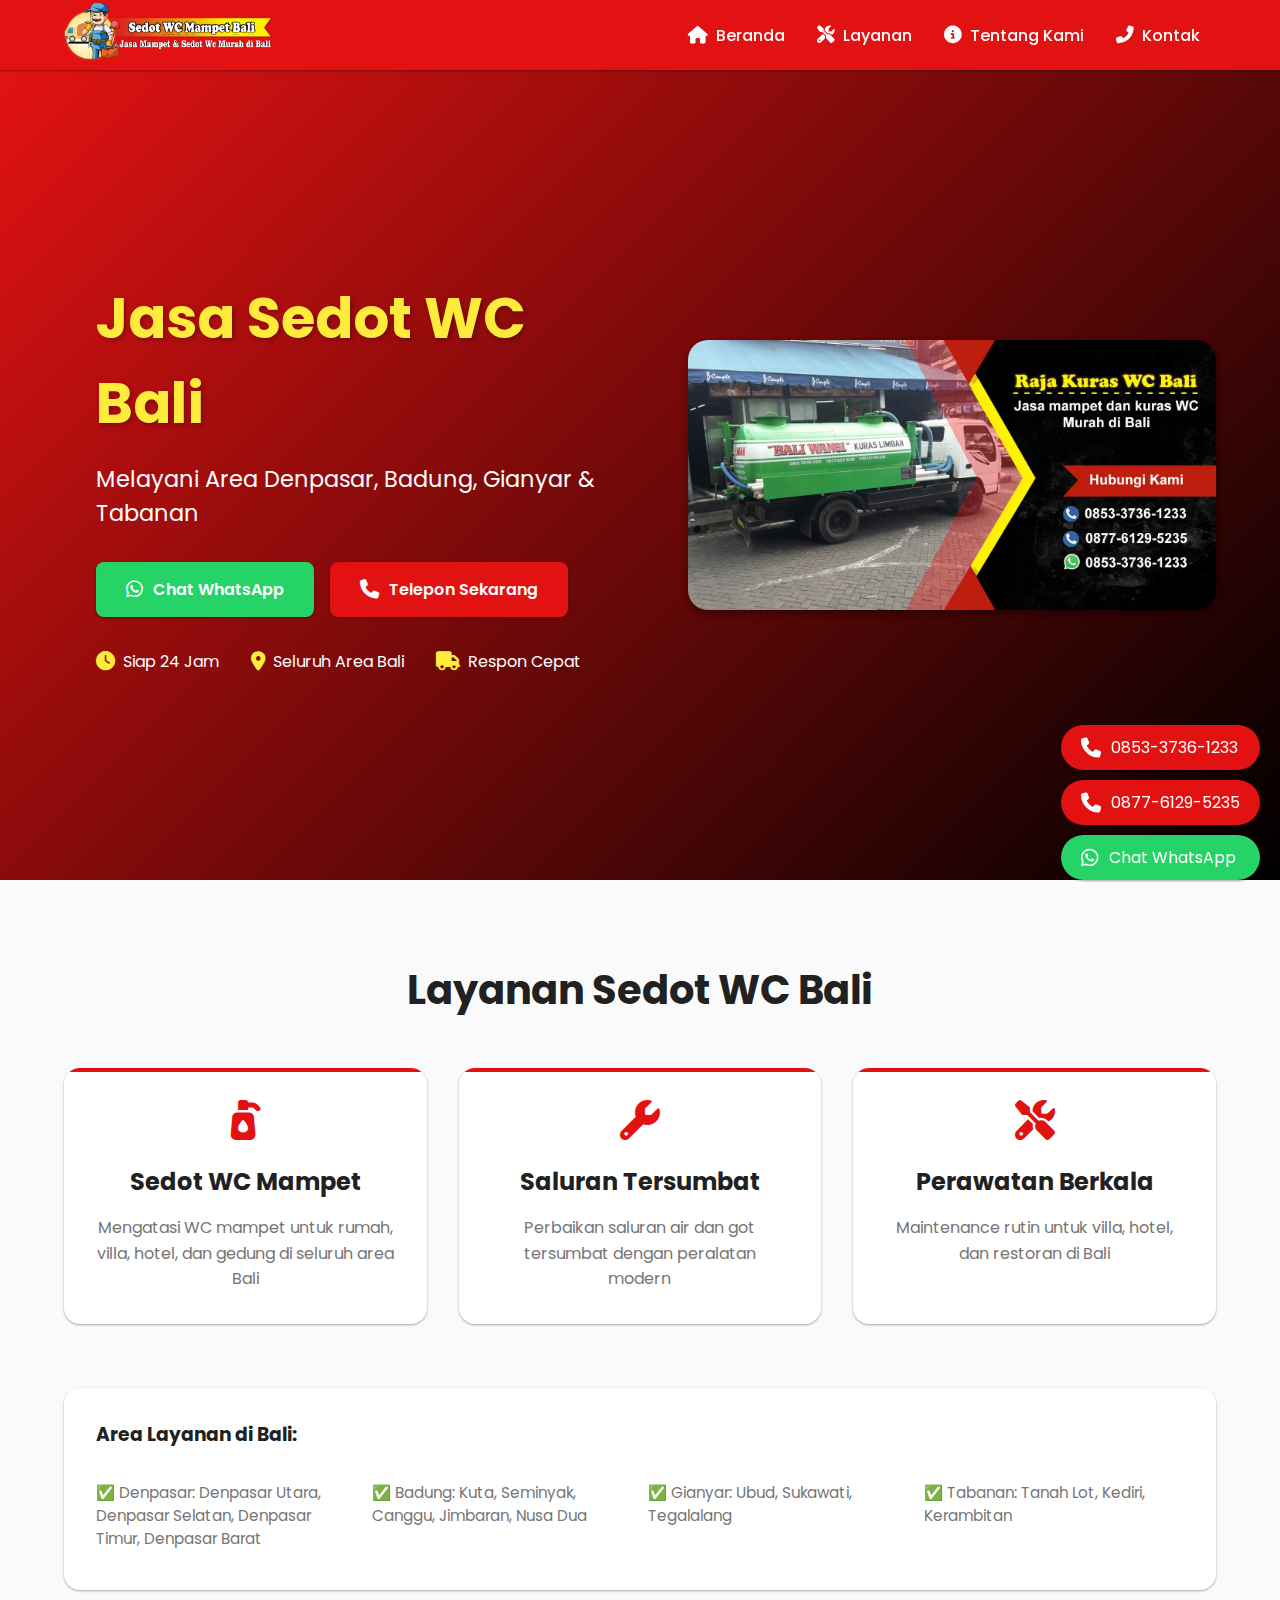
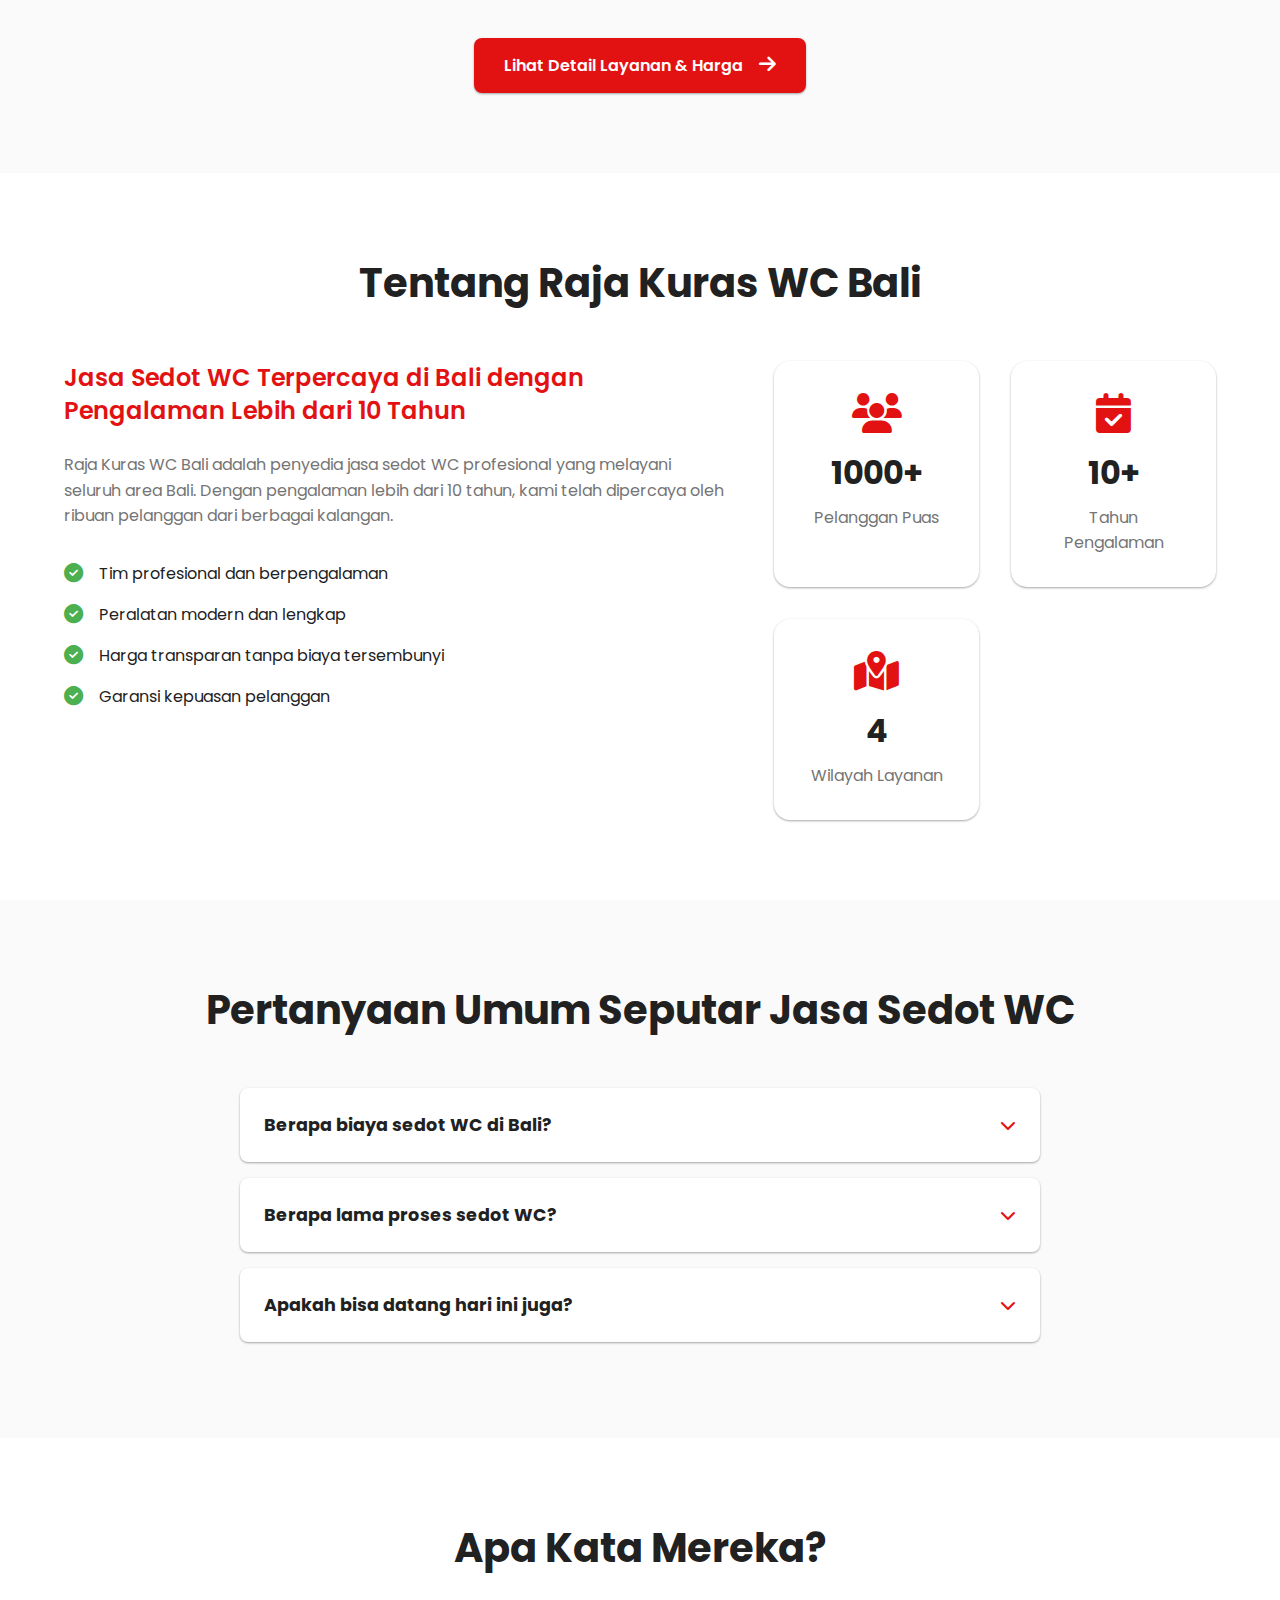
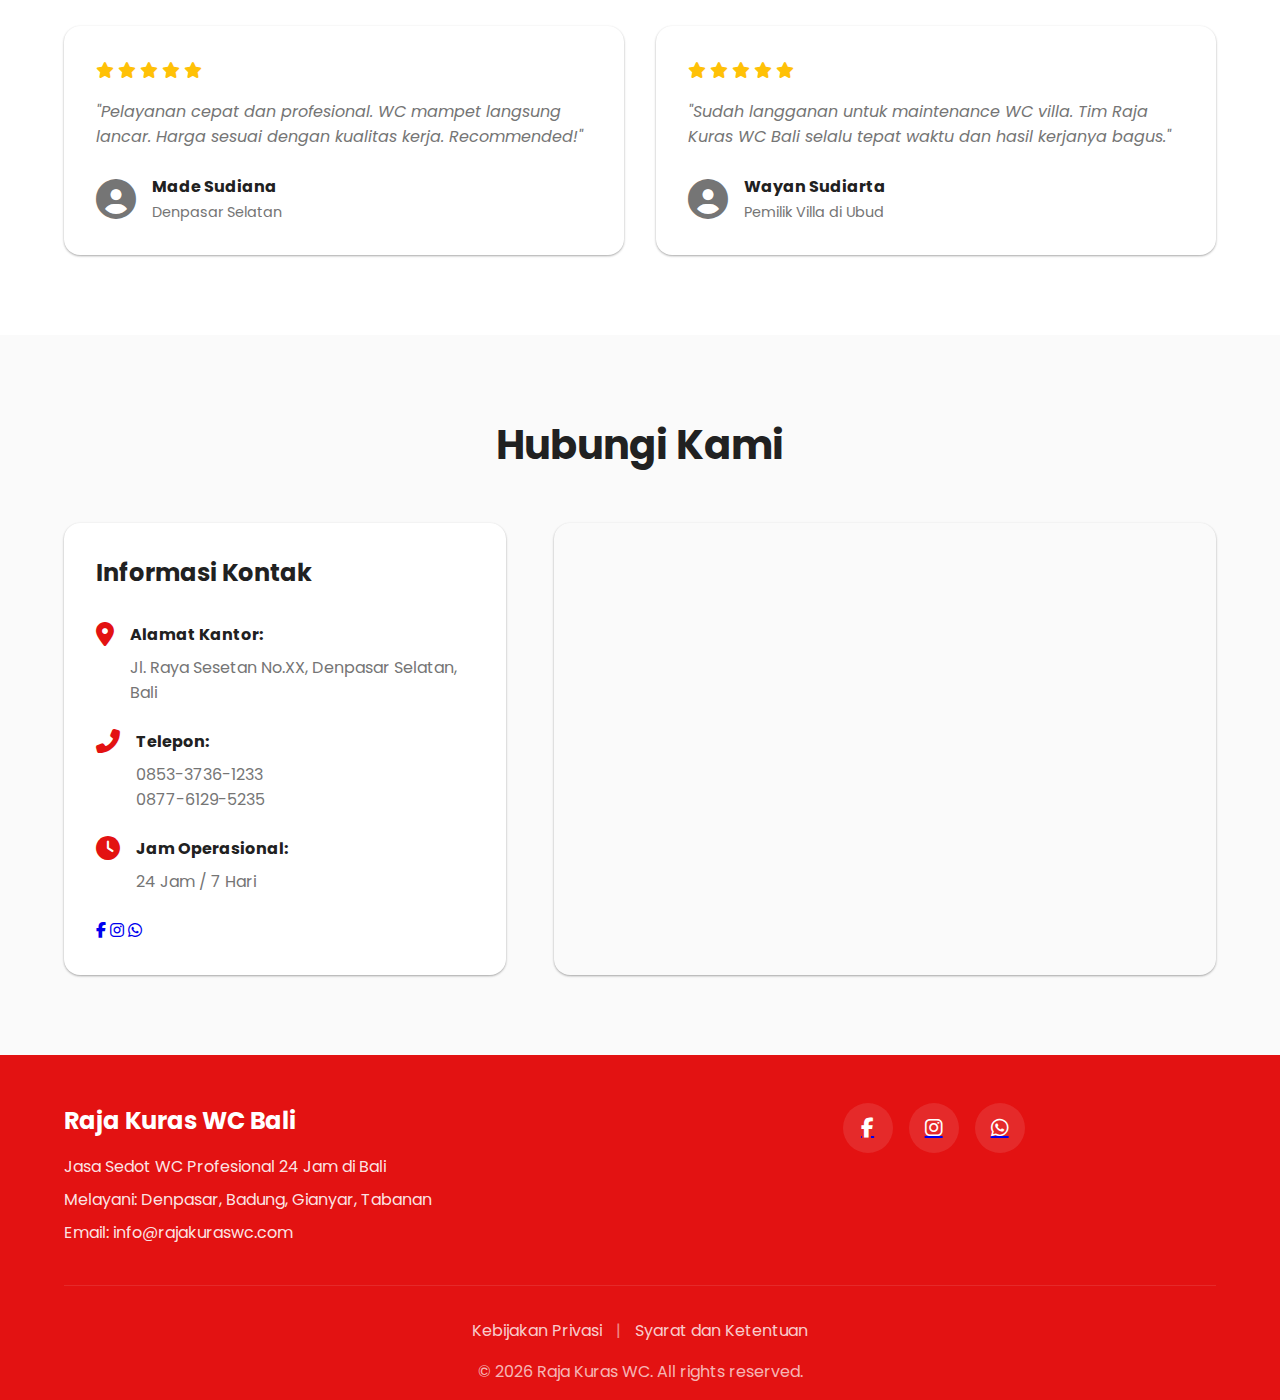
==== index.html @ aff805d4 "Add files via upload" ====
<!DOCTYPE html>
<html lang="id">
<head>
    <meta charset="UTF-8">
    <meta name="viewport" content="width=device-width, initial-scale=1.0">
    <meta name="description" content="Jasa Sedot WC Bali 24 Jam ⭐ Melayani Denpasar, Badung, Gianyar, Tabanan ✅ WC Mampet ✅ Saluran Tersumbat ✅ Harga Mulai 300rb ⚡ Respon Cepat">
    <meta name="keywords" content="sedot wc bali, sedot wc denpasar, jasa sedot wc murah, sedot wc 24 jam, tukang sedot wc, wc mampet bali">
    <meta name="robots" content="index, follow">
    <meta name="author" content="Raja Kuras WC Bali">
    <meta name="geo.region" content="ID-BA">
    <meta name="geo.placename" content="Bali">
    <meta name="geo.position" content="-8.409518;115.188916">
    <title>Jasa Sedot WC Bali 24 Jam | Raja Kuras WC Bali</title>
    <link rel="stylesheet" href="style.css">
    <link href="https://fonts.googleapis.com/css2?family=Poppins:wght@400;500;600;700&display=swap" rel="stylesheet">
    <link rel="stylesheet" href="https://cdnjs.cloudflare.com/ajax/libs/font-awesome/6.5.1/css/all.min.css">
    <meta property="og:title" content="Jasa Sedot WC Bali 24 Jam | Raja Kuras WC Bali">
    <meta property="og:description" content="Layanan sedot WC profesional di Bali. Tersedia 24 jam, harga terjangkau, pelayanan cepat. Hubungi kami sekarang!">
    <meta property="og:image" content="images/truck-bg.jpg">
    <meta property="og:url" content="https://rajakuraswc.com">
    <script type="application/ld+json">
    {
      "@context": "https://schema.org",
      "@type": "LocalBusiness",
      "name": "Raja Kuras WC Bali",
      "image": "images/logo.png",
      "description": "Jasa sedot WC profesional di Bali dengan layanan 24 jam",
      "address": {
        "@type": "PostalAddress",
        "streetAddress": "Jl. Raya Sesetan",
        "addressLocality": "Denpasar",
        "addressRegion": "Bali",
        "postalCode": "80223",
        "addressCountry": "ID"
      },
      "geo": {
        "@type": "GeoCoordinates",
        "latitude": -8.409518,
        "longitude": 115.188916
      },
      "url": "https://rajakuraswc.com",
      "telephone": "+6285337361233",
      "priceRange": "Rp300.000 - Rp1.000.000",
      "openingHoursSpecification": {
        "@type": "OpeningHoursSpecification",
        "dayOfWeek": [
          "Monday",
          "Tuesday",
          "Wednesday",
          "Thursday",
          "Friday",
          "Saturday",
          "Sunday"
        ],
        "opens": "00:00",
        "closes": "23:59"
      }
    }
    </script>
</head>
<body>
    <!-- Header -->
    <header>
        <nav class="navbar">
            <div class="logo">
                <img src="images/logo.png" alt="Raja Kuras WC Logo">
            </div>
            <div class="menu-toggle">
                <i class="fas fa-bars"></i>
            </div>
            <ul class="nav-links">
                <li>
                    <a href="#beranda">
                        <i class="fas fa-home"></i>
                        Beranda
                    </a>
                </li>
                <li>
                    <a href="#layanan">
                        <i class="fas fa-tools"></i>
                        Layanan
                    </a>
                </li>
                <li>
                    <a href="#tentang">
                        <i class="fas fa-info-circle"></i>
                        Tentang Kami
                    </a>
                </li>
                <li>
                    <a href="#kontak">
                        <i class="fas fa-phone-alt"></i>
                        Kontak
                    </a>
                </li>
            </ul>
        </nav>
    </header>

    <!-- Hero Section -->
    <section class="hero">
        <div class="hero-container">
            <div class="hero-content">
                <h1>Jasa Sedot WC Bali</h1>
                <p>Melayani Area Denpasar, Badung, Gianyar & Tabanan</p>
                <div class="cta-buttons">
                    <a href="https://wa.me/6285337361233" class="cta-button whatsapp-cta">
                        <i class="fab fa-whatsapp"></i>
                        Chat WhatsApp
                    </a>
                    <a href="tel:0853-3736-1233" class="cta-button phone-cta">
                        <i class="fas fa-phone"></i>
                        Telepon Sekarang
                    </a>
                </div>
                <div class="cta-features">
                    <div class="feature">
                        <i class="fas fa-clock"></i>
                        <span>Siap 24 Jam</span>
                    </div>
                    <div class="feature">
                        <i class="fas fa-map-marker-alt"></i>
                        <span>Seluruh Area Bali</span>
                    </div>
                    <div class="feature">
                        <i class="fas fa-truck"></i>
                        <span>Respon Cepat</span>
                    </div>
                </div>
            </div>
            <div class="hero-image">
                <img src="images/hero-bg.jpg" alt="Truk Sedot WC">
            </div>
        </div>
    </section>

    <!-- Layanan Section -->
    <section id="layanan" class="services">
        <h2>Layanan Sedot WC Bali</h2>
        <div class="service-cards">
            <div class="service-card">
                <i class="fas fa-pump-soap service-icon"></i>
                <h3>Sedot WC Mampet</h3>
                <p>Mengatasi WC mampet untuk rumah, villa, hotel, dan gedung di seluruh area Bali</p>
            </div>
            <div class="service-card">
                <i class="fas fa-wrench service-icon"></i>
                <h3>Saluran Tersumbat</h3>
                <p>Perbaikan saluran air dan got tersumbat dengan peralatan modern</p>
            </div>
            <div class="service-card">
                <i class="fas fa-tools service-icon"></i>
                <h3>Perawatan Berkala</h3>
                <p>Maintenance rutin untuk villa, hotel, dan restoran di Bali</p>
            </div>
        </div>
        <div class="service-areas">
            <h3>Area Layanan di Bali:</h3>
            <ul>
                <li>✅ Denpasar: Denpasar Utara, Denpasar Selatan, Denpasar Timur, Denpasar Barat</li>
                <li>✅ Badung: Kuta, Seminyak, Canggu, Jimbaran, Nusa Dua</li>
                <li>✅ Gianyar: Ubud, Sukawati, Tegalalang</li>
                <li>✅ Tabanan: Tanah Lot, Kediri, Kerambitan</li>
            </ul>
        </div>
        <div class="service-cta">
            <a href="layanan.html" class="service-link">
                <span class="link-text">Lihat Detail Layanan & Harga</span>
                <div class="link-icon">
                    <i class="fas fa-arrow-right"></i>
                </div>
            </a>
        </div>
    </section>

    <!-- Tentang Kami Section -->
    <section id="tentang" class="about">
        <div class="about-container">
            <h2>Tentang Raja Kuras WC Bali</h2>
            <div class="about-content">
                <div class="about-text">
                    <p class="highlight">Jasa Sedot WC Terpercaya di Bali dengan Pengalaman Lebih dari 10 Tahun</p>
                    <p>Raja Kuras WC Bali adalah penyedia jasa sedot WC profesional yang melayani seluruh area Bali. Dengan pengalaman lebih dari 10 tahun, kami telah dipercaya oleh ribuan pelanggan dari berbagai kalangan.</p>
                    <ul class="about-features">
                        <li><i class="fas fa-check-circle"></i> Tim profesional dan berpengalaman</li>
                        <li><i class="fas fa-check-circle"></i> Peralatan modern dan lengkap</li>
                        <li><i class="fas fa-check-circle"></i> Harga transparan tanpa biaya tersembunyi</li>
                        <li><i class="fas fa-check-circle"></i> Garansi kepuasan pelanggan</li>
                    </ul>
                </div>
                <div class="about-stats">
                    <div class="stat-item">
                        <i class="fas fa-users"></i>
                        <h3>1000+</h3>
                        <p>Pelanggan Puas</p>
                    </div>
                    <div class="stat-item">
                        <i class="fas fa-calendar-check"></i>
                        <h3>10+</h3>
                        <p>Tahun Pengalaman</p>
                    </div>
                    <div class="stat-item">
                        <i class="fas fa-map-marked-alt"></i>
                        <h3>4</h3>
                        <p>Wilayah Layanan</p>
                    </div>
                </div>
            </div>
        </div>
    </section>

    <!-- FAQ Section -->
    <section id="faq" class="faq">
        <h2>Pertanyaan Umum Seputar Jasa Sedot WC</h2>
        <div class="faq-container" itemscope itemtype="https://schema.org/FAQPage">
            <div class="faq-item" itemscope itemprop="mainEntity" itemtype="https://schema.org/Question">
                <div class="faq-question">
                    <h3 itemprop="name">Berapa biaya sedot WC di Bali?</h3>
                    <i class="fas fa-chevron-down"></i>
                </div>
                <div class="faq-answer" itemscope itemprop="acceptedAnswer" itemtype="https://schema.org/Answer">
                    <p itemprop="text">Biaya sedot WC mulai dari Rp.300.000 tergantung lokasi dan volume. Kami menawarkan harga transparan tanpa biaya tersembunyi. Area Denpasar mulai Rp.300.000, Badung Rp.350.000, Gianyar dan Tabanan menyesuaikan jarak.</p>
                </div>
            </div>
            <div class="faq-item" itemscope itemprop="mainEntity" itemtype="https://schema.org/Question">
                <div class="faq-question">
                    <h3 itemprop="name">Berapa lama proses sedot WC?</h3>
                    <i class="fas fa-chevron-down"></i>
                </div>
                <div class="faq-answer" itemscope itemprop="acceptedAnswer" itemtype="https://schema.org/Answer">
                    <p itemprop="text">Proses sedot WC umumnya memakan waktu 30-60 menit tergantung kondisi. Tim kami bekerja secara efisien dengan peralatan modern untuk hasil maksimal.</p>
                </div>
            </div>
            <div class="faq-item" itemscope itemprop="mainEntity" itemtype="https://schema.org/Question">
                <div class="faq-question">
                    <h3 itemprop="name">Apakah bisa datang hari ini juga?</h3>
                    <i class="fas fa-chevron-down"></i>
                </div>
                <div class="faq-answer" itemscope itemprop="acceptedAnswer" itemtype="https://schema.org/Answer">
                    <p itemprop="text">Ya, kami menyediakan layanan same-day service untuk keadaan darurat. Tim kami siap 24 jam dan akan segera datang ke lokasi Anda.</p>
                </div>
            </div>
        </div>
    </section>

    <!-- Testimonial Section -->
    <section id="testimonial" class="testimonials">
        <h2>Apa Kata Mereka?</h2>
        <div class="testimonial-container">
            <div class="testimonial-card">
                <div class="testimonial-rating">
                    <i class="fas fa-star"></i>
                    <i class="fas fa-star"></i>
                    <i class="fas fa-star"></i>
                    <i class="fas fa-star"></i>
                    <i class="fas fa-star"></i>
                </div>
                <p class="testimonial-text">"Pelayanan cepat dan profesional. WC mampet langsung lancar. Harga sesuai dengan kualitas kerja. Recommended!"</p>
                <div class="testimonial-author">
                    <i class="fas fa-user-circle"></i>
                    <div class="author-info">
                        <h4>Made Sudiana</h4>
                        <p>Denpasar Selatan</p>
                    </div>
                </div>
            </div>
            <div class="testimonial-card">
                <div class="testimonial-rating">
                    <i class="fas fa-star"></i>
                    <i class="fas fa-star"></i>
                    <i class="fas fa-star"></i>
                    <i class="fas fa-star"></i>
                    <i class="fas fa-star"></i>
                </div>
                <p class="testimonial-text">"Sudah langganan untuk maintenance WC villa. Tim Raja Kuras WC Bali selalu tepat waktu dan hasil kerjanya bagus."</p>
                <div class="testimonial-author">
                    <i class="fas fa-user-circle"></i>
                    <div class="author-info">
                        <h4>Wayan Sudiarta</h4>
                        <p>Pemilik Villa di Ubud</p>
                    </div>
                </div>
            </div>
        </div>
    </section>

    <!-- Contact Section -->
    <section id="kontak" class="contact">
        <h2>Hubungi Kami</h2>
        <div class="contact-container">
            <div class="contact-info-card">
                <h3>Informasi Kontak</h3>
                <div class="info-item">
                    <i class="fas fa-map-marker-alt"></i>
                    <div>
                        <h4>Alamat Kantor:</h4>
                        <p>Jl. Raya Sesetan No.XX, Denpasar Selatan, Bali</p>
                    </div>
                </div>
                <div class="info-item">
                    <i class="fas fa-phone-alt"></i>
                    <div>
                        <h4>Telepon:</h4>
                        <p>0853-3736-1233</p>
                        <p>0877-6129-5235</p>
                    </div>
                </div>
                <div class="info-item">
                    <i class="fas fa-clock"></i>
                    <div>
                        <h4>Jam Operasional:</h4>
                        <p>24 Jam / 7 Hari</p>
                    </div>
                </div>
                <div class="social-links">
                    <a href="#" class="social-link"><i class="fab fa-facebook-f"></i></a>
                    <a href="#" class="social-link"><i class="fab fa-instagram"></i></a>
                    <a href="#" class="social-link"><i class="fab fa-whatsapp"></i></a>
                </div>
            </div>
            <div class="contact-map">
                <iframe 
                    src="https://www.google.com/maps/embed?pb=!1m18!1m12!1m3!1d126194.99670404434!2d115.17224869999999!3d-8.6478175!2m3!1f0!2f0!3f0!3m2!1i1024!2i768!4f13.1!3m3!1m2!1s0x2dd2409b0e5e80db%3A0xe27334e8ccb9374a!2sDenpasar%2C%20Denpasar%20City%2C%20Bali!5e0!3m2!1sen!2sid!4v1637304461547!5m2!1sen!2sid" 
                    width="100%" 
                    height="450" 
                    style="border:0;" 
                    allowfullscreen="" 
                    loading="lazy">
                </iframe>
            </div>
        </div>
    </section>

    <!-- Footer -->
    <footer>
        <div class="footer-content">
            <div class="footer-info">
                <h3>Raja Kuras WC Bali</h3>
                <p>Jasa Sedot WC Profesional 24 Jam di Bali</p>
                <p>Melayani: Denpasar, Badung, Gianyar, Tabanan</p>
                <p>Email: info@rajakuraswc.com</p>
                <div class="contact-info">
                    <a href="tel:0853-3736-1233" class="contact-button phone-button">
                        <i class="fas fa-phone"></i>
                        0853-3736-1233
                    </a>
                    <a href="tel:0877-6129-5235" class="contact-button phone-button">
                        <i class="fas fa-phone"></i>
                        0877-6129-5235
                    </a>
                    <a href="https://wa.me/6285337361233" class="contact-button whatsapp-button">
                        <i class="fab fa-whatsapp"></i>
                        Chat WhatsApp
                    </a>
                </div>
            </div>
            <div class="footer-social">
                <a href="#"><i class="fab fa-facebook-f"></i></a>
                <a href="#"><i class="fab fa-instagram"></i></a>
                <a href="#"><i class="fab fa-whatsapp"></i></a>
            </div>
        </div>
        <div class="footer-bottom">
            <div class="footer-links">
                <a href="kebijakan.html">Kebijakan Privasi</a>
                <span>|</span>
                <a href="kebijakan.html#syarat">Syarat dan Ketentuan</a>
            </div>
            <p>&copy; <span id="currentYear"></span> Raja Kuras WC. All rights reserved.</p>
        </div>
    </footer>

    <script>
    // Menu Toggle
    const menuToggle = document.querySelector('.menu-toggle');
    const navLinks = document.querySelector('.nav-links');

    menuToggle.addEventListener('click', () => {
        navLinks.classList.toggle('active');
    });

    // Close menu when clicking a link
    document.querySelectorAll('.nav-links a').forEach(link => {
        link.addEventListener('click', () => {
            navLinks.classList.remove('active');
        });
    });

    // Close menu when clicking outside
    document.addEventListener('click', (e) => {
        if (!e.target.closest('.navbar')) {
            navLinks.classList.remove('active');
        }
    });

    // FAQ Toggle
    document.querySelectorAll('.faq-question').forEach(question => {
        question.addEventListener('click', () => {
            const item = question.parentElement;
            item.classList.toggle('active');
        });
    });

    // Dynamic Year Update
    document.addEventListener('DOMContentLoaded', () => {
        // Update tahun
        document.getElementById('currentYear').textContent = new Date().getFullYear();
    });
    </script>
</body>
</html>
---- style.css ----
:root {
    --primary-color: #e31212;
    --secondary-color: #ffeb3b;
    --accent-color: #4CAF50;
    --background-light: #FAFAFA;
    --text-primary: #212121;
    --text-secondary: #757575;
    --card-shadow: 0 2px 4px rgba(0,0,0,0.1);
    --elevation-1: 0 1px 3px rgba(0,0,0,0.12), 0 1px 2px rgba(0,0,0,0.24);
    --elevation-2: 0 3px 6px rgba(0,0,0,0.16), 0 3px 6px rgba(0,0,0,0.23);
}

* {
    margin: 0;
    padding: 0;
    box-sizing: border-box;
    font-family: 'Poppins', sans-serif;
}

body {
    background-color: var(--background-light);
}

/* Header Styles - Material Design App Bar */
.navbar {
    display: flex;
    justify-content: space-between;
    align-items: center;
    padding: 0.5rem 5%;
    background-color: var(--primary-color);
    box-shadow: var(--elevation-1);
    position: fixed;
    width: 100%;
    top: 0;
    z-index: 1000;
    height: 70px;
}

.logo img {
    height: 60px;
    width: auto;
    object-fit: contain;
}

.nav-links {
    display: flex;
    list-style: none;
    gap: 0rem;
    height: 100%;
    align-items: center;
}

.nav-links a {
    text-decoration: none;
    color: white;
    font-weight: 500;
    transition: all 0.3s ease;
    padding: 8px 16px;
    border-radius: 4px;
    display: flex;
    align-items: center;
    gap: 8px;
}

.nav-links a:hover {
    background-color: rgba(255, 255, 255, 0.1);
}

.nav-links a i {
    font-size: 1.1rem;
}

/* Hero Section */
.hero {
    margin-top: 70px;
    min-height: 90vh;
    background: linear-gradient(135deg, var(--primary-color) 0%, #000 100%);
    padding: 2rem 5%;
    display: flex;
    align-items: center;
}

.hero-container {
    width: 100%;
    display: flex;
    align-items: center;
    justify-content: space-between;
    gap: 2rem;
}

.hero-content {
    flex: 1;
    color: white;
    padding: 2rem;
    max-width: 600px;
}

.hero-content h1 {
    font-size: 3.5rem;
    margin-bottom: 1rem;
    color: var(--secondary-color);
    text-shadow: 2px 2px 4px rgba(0,0,0,0.3);
}

.hero-content p {
    font-size: 1.4rem;
    margin-bottom: 2rem;
    color: white;
}

.hero-image {
    flex: 1;
    display: flex;
    justify-content: center;
    align-items: center;
    position: relative;
}

.hero-image img {
    max-width: 100%;
    height: auto;
    border-radius: 20px;
    box-shadow: var(--elevation-2);
    transition: transform 0.3s ease;
}

.hero-image:hover img {
    transform: scale(1.02);
}

/* Update CTA styles */
.cta-buttons {
    display: flex;
    gap: 1rem;
    margin-bottom: 2rem;
}

.cta-button {
    display: flex;
    align-items: center;
    gap: 10px;
    padding: 15px 30px;
    color: white;
    text-decoration: none;
    border-radius: 8px;
    font-weight: 600;
    transition: all 0.3s ease;
    box-shadow: var(--elevation-1);
}

.whatsapp-cta {
    background-color: #25D366;
}

.whatsapp-cta:hover {
    background-color: #1fad53;
    transform: translateY(-2px);
    box-shadow: var(--elevation-2);
}

.phone-cta {
    background-color: var(--primary-color);
}

.phone-cta:hover {
    background-color: #c01010;
    transform: translateY(-2px);
    box-shadow: var(--elevation-2);
}

.cta-button i {
    font-size: 1.2rem;
}

/* Features section */
.cta-features {
    display: flex;
    gap: 2rem;
    margin-top: 2rem;
}

.feature {
    display: flex;
    align-items: center;
    gap: 8px;
    color: white;
}

.feature i {
    color: var(--secondary-color);
    font-size: 1.2rem;
}

/* Services Section - Material Cards */
.services {
    padding: 5rem 5%;
    background-color: var(--background-light);
}

.services h2 {
    text-align: center;
    margin-bottom: 3rem;
    color: var(--text-primary);
    font-size: 2.5rem;
}

.service-cards {
    display: grid;
    grid-template-columns: repeat(auto-fit, minmax(280px, 1fr));
    gap: 2rem;
}

.service-card {
    background: white;
    padding: 2rem;
    border-radius: 16px;
    text-align: center;
    box-shadow: var(--elevation-1);
    transition: all 0.3s cubic-bezier(0.4, 0, 0.2, 1);
    overflow: hidden;
    position: relative;
}

.service-card::after {
    content: '';
    position: absolute;
    top: 0;
    left: 0;
    width: 100%;
    height: 4px;
    background: var(--primary-color);
}

.service-card:hover {
    transform: translateY(-5px);
    box-shadow: var(--elevation-2);
}

.service-card img {
    width: 80px;
    height: 80px;
    margin-bottom: 1.5rem;
    transition: transform 0.3s ease;
}

.service-card:hover img {
    transform: scale(1.1);
}

.service-card h3 {
    color: var(--text-primary);
    margin-bottom: 1rem;
    font-size: 1.5rem;
}

.service-card p {
    color: var(--text-secondary);
    line-height: 1.6;
}

/* Service Card List Styles */
.service-card ul {
    list-style: none;
    margin: 1.5rem 0;
    padding: 0;
}

.service-card li {
    color: var(--text-secondary);
    padding: 0.8rem 0;
    border-bottom: 1px solid rgba(0,0,0,0.1);
    text-align: left;
    margin: 0;
}

.service-card li:last-child {
    border-bottom: none;
}

/* Price Style in Service Card */
.service-card .price {
    font-size: 1.8rem;
    color: var(--primary-color);
    font-weight: 600;
    margin: 1rem 0;
}

/* Pricing Note Style */
.pricing-note {
    color: var(--text-secondary);
    font-size: 0.9rem;
    margin: 0.5rem 0;
    font-style: italic;
}

/* Adjust CTA button in service card */
.service-card .cta-button {
    margin-top: 1.5rem;
    width: 100%;
    justify-content: center;
}

/* Footer - Material Design */
footer {
    background-color: var(--primary-color);
    color: white;
    padding: 3rem 5% 1rem;
}

.footer-content {
    display: grid;
    grid-template-columns: 2fr 1fr;
    gap: 2rem;
    margin-bottom: 2rem;
}

.footer-info h3 {
    margin-bottom: 1rem;
    font-size: 1.5rem;
}

.footer-info p {
    margin-bottom: 0.5rem;
    color: rgba(255, 255, 255, 0.9);
}

.footer-social {
    display: flex;
    gap: 1rem;
}

.footer-social a {
    background: rgba(255, 255, 255, 0.1);
    padding: 15px;
    border-radius: 50%;
    transition: all 0.3s ease;
    width: 50px;
    height: 50px;
    display: flex;
    align-items: center;
    justify-content: center;
}

.footer-social i {
    font-size: 20px;
    color: white;
}

.footer-social a:hover {
    background: rgba(255, 255, 255, 0.2);
    transform: translateY(-3px);
}

.footer-bottom {
    text-align: center;
    padding-top: 2rem;
    border-top: 1px solid rgba(255, 255, 255, 0.1);
    color: rgba(255, 255, 255, 0.7);
}

.footer-links {
    margin-bottom: 1rem;
    text-align: center;
}

.footer-links a {
    color: rgba(255,255,255,0.8);
    text-decoration: none;
    transition: color 0.3s ease;
}

.footer-links a:hover {
    color: white;
}

.footer-links span {
    color: rgba(255,255,255,0.5);
    margin: 0 10px;
}

/* Responsive Design */
@media (max-width: 968px) {
    .hero-container {
        flex-direction: column-reverse;
        text-align: center;
    }

    .hero-content {
        padding: 1rem;
    }

    .hero-content h1 {
        font-size: 2.5rem;
    }

    .hero-content p {
        font-size: 1.2rem;
    }

    .hero-image {
        width: 100%;
    }

    .hero-image img {
        max-width: 90%;
    }

    .nav-links a {
        justify-content: flex-start;
        padding-left: 2rem;
    }
    
    .nav-links a i {
        width: 24px;
        margin-right: 10px;
    }

    .nav-links li {
        text-align: left;
    }
    
    .nav-links {
        align-items: flex-start;
    }
    
    .nav-links li a {
        padding: 1rem 2rem;
    }
}

/* Contact Section */
.contact-info {
    position: fixed;
    right: 20px;
    bottom: 20px;
    display: flex;
    flex-direction: column;
    gap: 10px;
    z-index: 1000;
}

.contact-button {
    display: flex;
    align-items: center;
    gap: 10px;
    padding: 10px 20px;
    background-color: var(--accent-color);
    color: white;
    text-decoration: none;
    border-radius: 30px;
    box-shadow: var(--elevation-1);
    transition: all 0.3s ease;
}

.contact-button:hover {
    transform: translateY(-2px);
    box-shadow: var(--elevation-2);
}

.contact-button img {
    width: 24px;
    height: 24px;
}

.whatsapp-button {
    background-color: #25D366;
}

.phone-button {
    background-color: var(--primary-color);
}

/* Update contact button styles */
.contact-button i {
    font-size: 20px;
}

/* Update service card icon styles */
.service-icon {
    font-size: 40px;
    color: var(--primary-color);
    margin-bottom: 1.5rem;
    transition: transform 0.3s ease;
}

.service-card:hover .service-icon {
    transform: scale(1.1);
}

/* Responsive adjustments */
@media (max-width: 768px) {
    .hero-content {
        margin: 0 auto;
        text-align: center;
        padding: 2rem;
    }
    
    .hero-content h1 {
        font-size: 2.5rem;
    }
    
    .hero-content p {
        font-size: 1.2rem;
    }

    .cta-buttons {
        flex-direction: column;
        align-items: stretch;
    }

    .cta-features {
        flex-direction: column;
        gap: 1rem;
        align-items: center;
    }

    .feature {
        background: rgba(255, 255, 255, 0.1);
        padding: 10px 20px;
        border-radius: 30px;
    }

    .service-card li {
        text-align: center;
        padding: 0.6rem 0;
    }
    
    .service-card .price {
        font-size: 1.5rem;
    }
}

.service-areas {
    margin-top: 4rem;
    padding: 2rem;
    background: white;
    border-radius: 16px;
    box-shadow: var(--elevation-1);
}

.service-areas h3 {
    color: var(--text-primary);
    margin-bottom: 1.5rem;
    text-align: left;
}

.service-areas ul {
    list-style: none;
    display: grid;
    grid-template-columns: repeat(auto-fit, minmax(250px, 1fr));
    gap: 1rem;
}

.service-areas li {
    color: var(--text-secondary);
    padding: 0.5rem 0;
    font-size: 0.95rem;
}

@media (max-width: 768px) {
    .service-areas ul {
        grid-template-columns: 1fr;
    }
}

/* About Section */
.about {
    padding: 5rem 5%;
    background: white;
}

.about-container {
    max-width: 1200px;
    margin: 0 auto;
}

.about h2 {
    text-align: center;
    color: var(--text-primary);
    margin-bottom: 3rem;
    font-size: 2.5rem;
}

.about-content {
    display: grid;
    grid-template-columns: 1.5fr 1fr;
    gap: 3rem;
}

.about-text .highlight {
    font-size: 1.5rem;
    color: var(--primary-color);
    font-weight: 600;
    margin-bottom: 1.5rem;
    line-height: 1.4;
}

.about-text p {
    color: var(--text-secondary);
    line-height: 1.6;
    margin-bottom: 2rem;
}

.about-features {
    list-style: none;
}

.about-features li {
    display: flex;
    align-items: center;
    gap: 1rem;
    margin-bottom: 1rem;
    color: var(--text-primary);
}

.about-features i {
    color: var(--accent-color);
    font-size: 1.2rem;
}

.about-stats {
    display: grid;
    grid-template-columns: repeat(auto-fit, minmax(150px, 1fr));
    gap: 2rem;
}

.stat-item {
    text-align: center;
    padding: 2rem;
    background: white;
    border-radius: 16px;
    box-shadow: var(--elevation-1);
    transition: transform 0.3s ease;
}

.stat-item:hover {
    transform: translateY(-5px);
    box-shadow: var(--elevation-2);
}

.stat-item i {
    font-size: 2.5rem;
    color: var(--primary-color);
    margin-bottom: 1rem;
}

.stat-item h3 {
    font-size: 2rem;
    color: var(--text-primary);
    margin-bottom: 0.5rem;
}

.stat-item p {
    color: var(--text-secondary);
}

/* FAQ Section */
.faq {
    padding: 5rem 5%;
    background: var(--background-light);
}

.faq h2 {
    text-align: center;
    color: var(--text-primary);
    margin-bottom: 3rem;
    font-size: 2.5rem;
}

.faq-container {
    max-width: 800px;
    margin: 0 auto;
}

.faq-item {
    background: white;
    border-radius: 8px;
    margin-bottom: 1rem;
    box-shadow: var(--elevation-1);
    overflow: hidden;
}

.faq-question {
    padding: 1.5rem;
    display: flex;
    justify-content: space-between;
    align-items: center;
    cursor: pointer;
    transition: background-color 0.3s ease;
}

.faq-question:hover {
    background-color: rgba(0,0,0,0.02);
}

.faq-question h3 {
    color: var(--text-primary);
    font-size: 1.1rem;
    margin: 0;
}

.faq-question i {
    color: var(--primary-color);
    transition: transform 0.3s ease;
}

.faq-answer {
    padding: 0 1.5rem;
    max-height: 0;
    overflow: hidden;
    transition: all 0.3s ease;
}

.faq-item.active .faq-answer {
    padding: 1.5rem;
    max-height: 500px;
}

.faq-item.active .faq-question i {
    transform: rotate(180deg);
}

/* Testimonials Section */
.testimonials {
    padding: 5rem 5%;
    background: white;
}

.testimonials h2 {
    text-align: center;
    color: var(--text-primary);
    margin-bottom: 3rem;
    font-size: 2.5rem;
}

.testimonial-container {
    display: grid;
    grid-template-columns: repeat(auto-fit, minmax(300px, 1fr));
    gap: 2rem;
    max-width: 1200px;
    margin: 0 auto;
}

.testimonial-card {
    background: white;
    padding: 2rem;
    border-radius: 16px;
    box-shadow: var(--elevation-1);
    transition: transform 0.3s ease;
}

.testimonial-card:hover {
    transform: translateY(-5px);
    box-shadow: var(--elevation-2);
}

.testimonial-rating {
    color: #ffc107;
    margin-bottom: 1rem;
}

.testimonial-text {
    color: var(--text-secondary);
    line-height: 1.6;
    margin-bottom: 1.5rem;
    font-style: italic;
}

.testimonial-author {
    display: flex;
    align-items: center;
    gap: 1rem;
}

.testimonial-author i {
    font-size: 2.5rem;
    color: var(--text-secondary);
}

.author-info h4 {
    color: var(--text-primary);
    margin-bottom: 0.2rem;
}

.author-info p {
    color: var(--text-secondary);
    font-size: 0.9rem;
}

/* Contact Section */
.contact {
    padding: 5rem 5%;
    background: var(--background-light);
}

.contact h2 {
    text-align: center;
    color: var(--text-primary);
    margin-bottom: 3rem;
    font-size: 2.5rem;
}

.contact-container {
    display: grid;
    grid-template-columns: 1fr 1.5fr;
    gap: 3rem;
    max-width: 1200px;
    margin: 0 auto;
}

.contact-info-card {
    background: white;
    padding: 2rem;
    border-radius: 16px;
    box-shadow: var(--elevation-1);
}

.contact-info-card h3 {
    color: var(--text-primary);
    margin-bottom: 2rem;
    font-size: 1.5rem;
}

.info-item {
    display: flex;
    gap: 1rem;
    margin-bottom: 1.5rem;
}

.info-item i {
    color: var(--primary-color);
    font-size: 1.5rem;
}

.info-item h4 {
    color: var(--text-primary);
    margin-bottom: 0.5rem;
}

.info-item p {
    color: var(--text-secondary);
}

.contact-map {
    border-radius: 16px;
    overflow: hidden;
    box-shadow: var(--elevation-1);
}

.contact-map iframe {
    width: 100%;
    height: 100%;
    border: none;
}

/* Responsive Adjustments */
@media (max-width: 968px) {
    .about-content {
        grid-template-columns: 1fr;
    }
    
    .contact-container {
        grid-template-columns: 1fr;
    }
    
    .contact-map {
        height: 400px;
    }
}

@media (max-width: 768px) {
    .about-stats {
        grid-template-columns: repeat(2, 1fr);
    }
    
    .testimonial-container {
        grid-template-columns: 1fr;
    }
}

/* Mobile Menu Styles */
.menu-toggle {
    display: none;
    font-size: 1.5rem;
    color: var(--text-primary);
    cursor: pointer;
    padding: 0.5rem;
}

.menu-toggle i {
    color: white;
}

/* Update Navbar untuk Desktop */
.nav-links {
    display: flex;
    list-style: none;
    gap: 0rem;
}

.nav-links a {
    color: white;
    text-decoration: none;
    font-weight: 500;
    transition: all 0.3s ease;
}

/* Responsive Styles */
@media (max-width: 968px) {
    .menu-toggle {
        display: block;
    }

    .nav-links {
        position: fixed;
        top: 70px;
        left: -100%;
        width: 100%;
        height: auto;
        background: var(--primary-color);
        flex-direction: column;
        align-items: stretch;
        padding: 0;
        margin: 0;
        transition: 0.3s ease-in-out;
    }

    .nav-links li {
        width: 100%;
        border-bottom: 1px solid rgba(255,255,255,0.1);
    }

    .nav-links a {
        display: flex;
        align-items: center;
        padding: 1rem 2rem;
        width: 100%;
        text-align: left;
        justify-content: flex-start;
    }

    .nav-links a i {
        width: 24px;
        margin-right: 12px;
        text-align: center;
    }

    .nav-links.active {
        left: 0;
    }

    /* Hero Section Adjustments */
    .hero-container {
        flex-direction: column-reverse;
        padding: 1rem;
    }

    .hero-content {
        text-align: center;
        padding: 1rem;
    }

    .hero-content h1 {
        font-size: 2rem;
        line-height: 1.2;
    }

    .hero-content p {
        font-size: 1rem;
    }

    .cta-buttons {
        flex-direction: column;
    }

    .cta-button {
        width: 100%;
        justify-content: center;
    }

    /* Service Cards Adjustments */
    .service-cards {
        grid-template-columns: 1fr;
        padding: 0 1rem;
    }

    .service-areas ul {
        padding: 0 1rem;
    }

    /* About Section Adjustments */
    .about-content {
        grid-template-columns: 1fr;
        padding: 0 1rem;
    }

    .about-text .highlight {
        font-size: 1.2rem;
    }

    .about-stats {
        grid-template-columns: 1fr;
    }

    /* FAQ Adjustments */
    .faq-container {
        padding: 0 1rem;
    }

    .faq-question h3 {
        font-size: 1rem;
        padding-right: 1rem;
    }

    /* Testimonial Adjustments */
    .testimonial-container {
        padding: 0 1rem;
    }

    /* Contact Section Adjustments */
    .contact-container {
        grid-template-columns: 1fr;
        padding: 0 1rem;
    }

    .contact-info-card {
        order: 2;
    }

    .contact-map {
        order: 1;
        height: 300px;
    }

    /* Footer Adjustments */
    .footer-content {
        grid-template-columns: 1fr;
        text-align: center;
    }

    .footer-social {
        justify-content: center;
    }

    /* Fixed Contact Buttons */
    .contact-info {
        position: fixed;
        bottom: 20px;
        right: 20px;
        display: flex;
        flex-direction: column;
        gap: 10px;
    }

    .contact-button {
        padding: 10px 15px;
        font-size: 0.9rem;
    }
}

/* Small Mobile Adjustments */
@media (max-width: 480px) {
    .hero-content h1 {
        font-size: 1.8rem;
    }

    .section-title {
        font-size: 1.8rem;
    }

    .stat-item {
        padding: 1rem;
    }

    .stat-item h3 {
        font-size: 1.5rem;
    }
}

/* Service Link & CTA Styles - Unified */
.service-cta {
    text-align: center;
    margin-top: 3rem;
}

.service-link {
    display: inline-flex;
    align-items: center;
    gap: 1rem;
    padding: 15px 30px;
    background: var(--primary-color);
    color: white;
    text-decoration: none;
    border-radius: 8px;
    font-weight: 600;
    transition: all 0.3s ease;
    box-shadow: var(--elevation-1);
}

.service-link:hover {
    background: #c01010;
    transform: translateY(-2px);
    box-shadow: var(--elevation-2);
}

.service-link i {
    font-size: 1.2rem;
}

/* Responsive adjustments */
@media (max-width: 768px) {
    .service-link {
        width: 90%;
        justify-content: center;
        padding: 12px 24px;
    }
}

/* Policy Page Styles */
.policy-section {
    margin-top: 70px;
    padding: 4rem 5%;
    background: var(--background-light);
}

.policy-container {
    max-width: 900px;
    margin: 0 auto;
    background: white;
    padding: 3rem;
    border-radius: 16px;
    box-shadow: var(--elevation-1);
}

.policy-container h1 {
    color: var(--text-primary);
    font-size: 2.5rem;
    margin-bottom: 2rem;
    padding-bottom: 1rem;
    border-bottom: 3px solid var(--primary-color);
}

.policy-content {
    margin-bottom: 4rem;
}

.policy-content h2 {
    color: var(--text-primary);
    font-size: 1.5rem;
    margin: 2rem 0 1rem;
}

.policy-content p {
    color: var(--text-secondary);
    line-height: 1.8;
    margin-bottom: 1rem;
}

.policy-content ul {
    list-style: none;
    margin: 1rem 0;
    padding-left: 1.5rem;
}

.policy-content li {
    color: var(--text-secondary);
    margin-bottom: 0.8rem;
    position: relative;
    padding-left: 1.5rem;
}

.policy-content li:before {
    content: "•";
    color: var(--primary-color);
    font-weight: bold;
    position: absolute;
    left: 0;
}

/* Responsive adjustments */
@media (max-width: 768px) {
    .policy-container {
        padding: 2rem;
    }

    .policy-container h1 {
        font-size: 2rem;
    }

    .policy-content h2 {
        font-size: 1.3rem;
    }
}
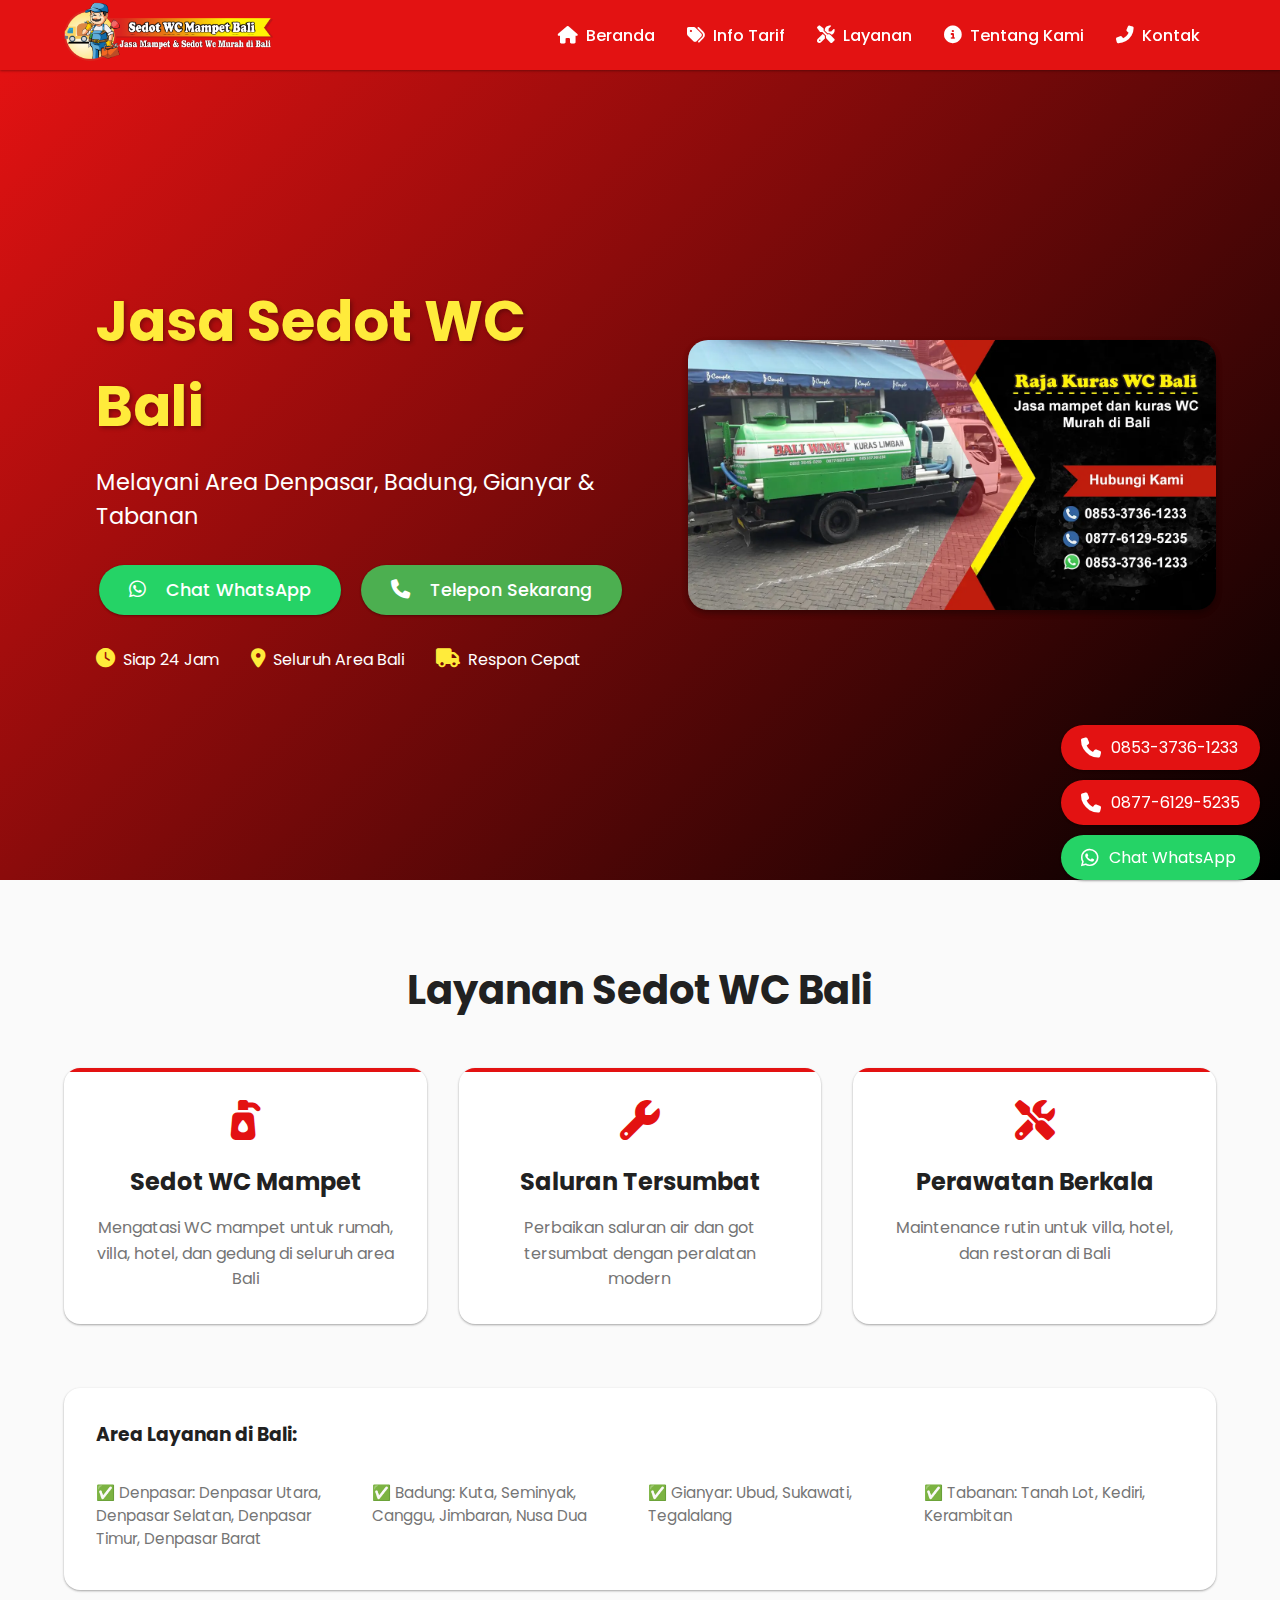
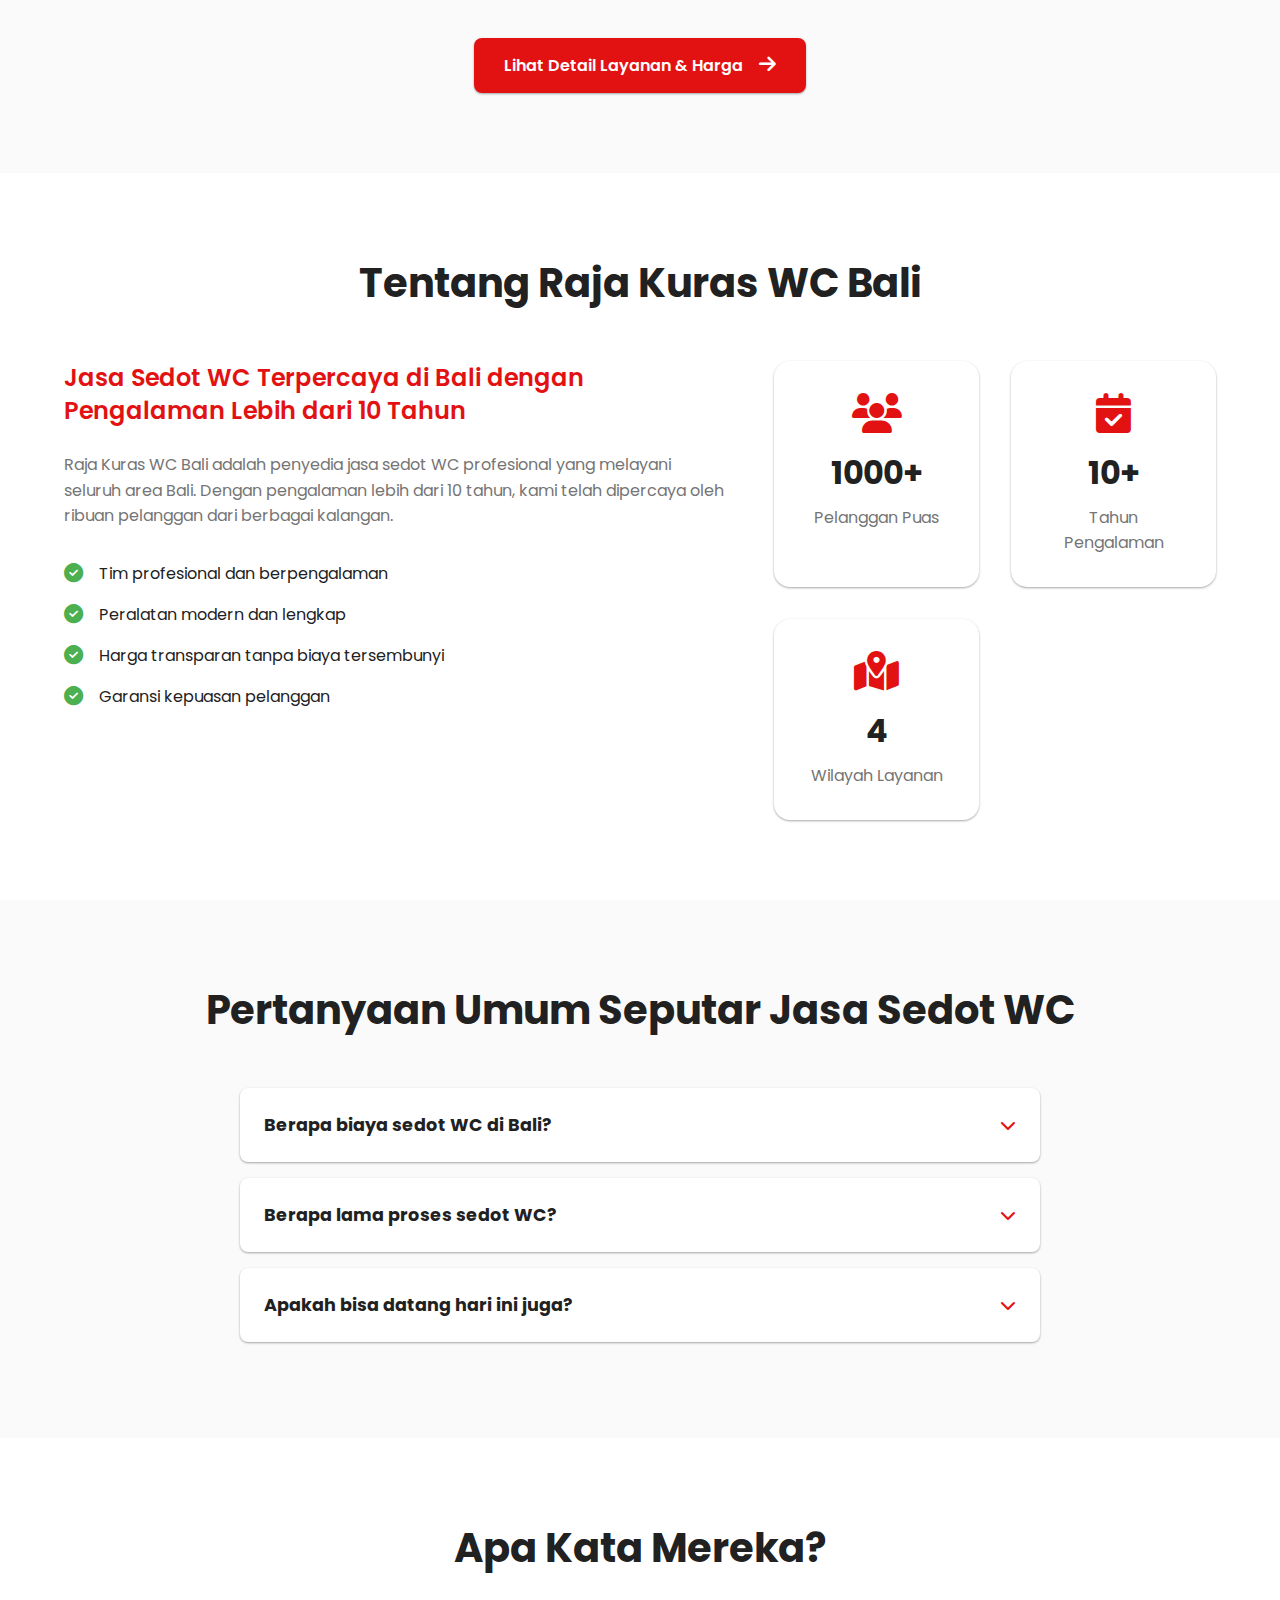
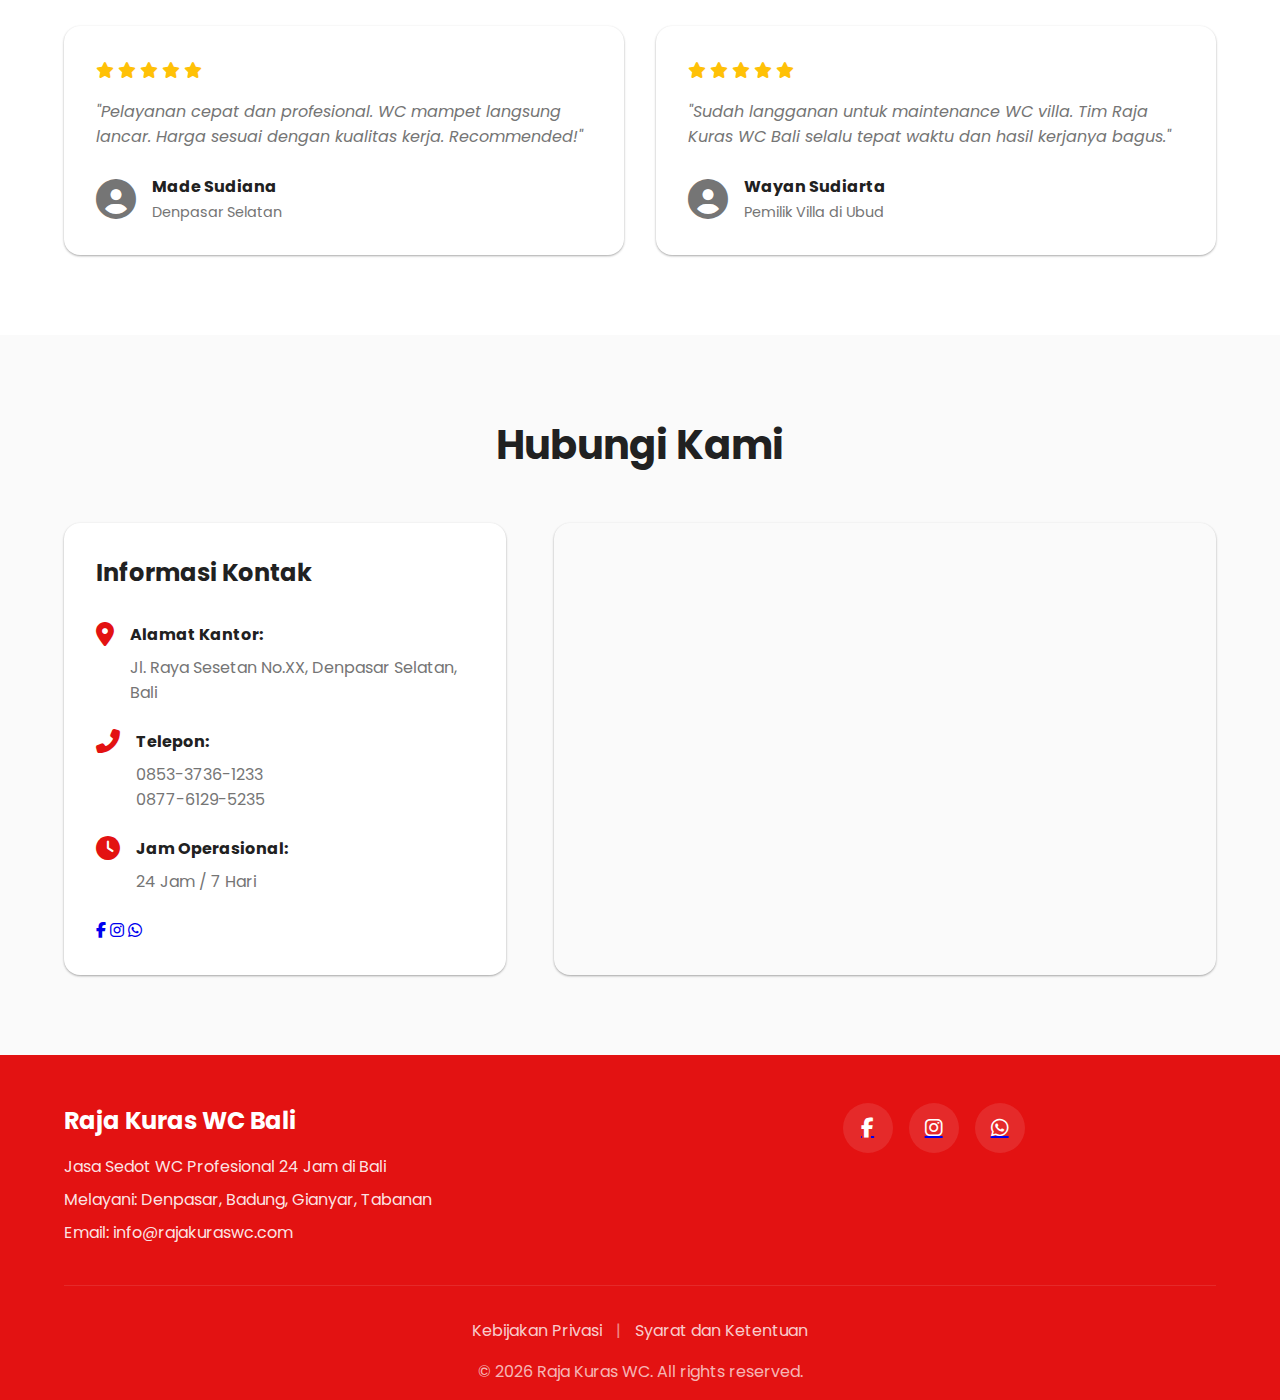
==== commit ace9d36f: "add info to home" ====
--- a/index.html
+++ b/index.html
@@ -1,6 +1,14 @@
 <!DOCTYPE html>
 <html lang="id">
 <head>
+    <!-- Google Tag Manager -->
+    <script>(function(w,d,s,l,i){w[l]=w[l]||[];w[l].push({'gtm.start':
+    new Date().getTime(),event:'gtm.js'});var f=d.getElementsByTagName(s)[0],
+    j=d.createElement(s),dl=l!='dataLayer'?'&l='+l:'';j.async=true;j.src=
+    'https://www.googletagmanager.com/gtm.js?id='+i+dl;f.parentNode.insertBefore(j,f);
+    })(window,document,'script','dataLayer','GTM-N5MQ3NK');</script>
+    <!-- End Google Tag Manager -->
+
     <meta charset="UTF-8">
     <meta name="viewport" content="width=device-width, initial-scale=1.0">
     <meta name="description" content="Jasa Sedot WC Bali 24 Jam ⭐ Melayani Denpasar, Badung, Gianyar, Tabanan ✅ WC Mampet ✅ Saluran Tersumbat ✅ Harga Mulai 300rb ⚡ Respon Cepat">
@@ -59,6 +67,11 @@
     </script>
 </head>
 <body>
+    <!-- Google Tag Manager (noscript) -->
+    <noscript><iframe src="https://www.googletagmanager.com/ns.html?id=GTM-N5MQ3NK"
+    height="0" width="0" style="display:none;visibility:hidden"></iframe></noscript>
+    <!-- End Google Tag Manager (noscript) -->
+
     <!-- Header -->
     <header>
         <nav class="navbar">
@@ -73,6 +86,12 @@
                     <a href="#beranda">
                         <i class="fas fa-home"></i>
                         Beranda
+                    </a>
+                </li>
+                <li>
+                    <a href="info-tarif-jasa-kuras-wc-bali.html">
+                        <i class="fas fa-tags"></i>
+                        Info Tarif
                     </a>
                 </li>
                 <li>
@@ -405,6 +424,36 @@
     document.addEventListener('DOMContentLoaded', () => {
         // Update tahun
         document.getElementById('currentYear').textContent = new Date().getFullYear();
+
+        // Track visitor
+        dataLayer.push({
+            'event': 'pageView',
+            'pageType': 'home'
+        });
+
+        // Track phone calls
+        document.querySelectorAll('a[href^="tel:"]').forEach(phoneLink => {
+            phoneLink.addEventListener('click', () => {
+                dataLayer.push({
+                    'event': 'phoneCall',
+                    'eventCategory': 'Contact',
+                    'eventAction': 'Call',
+                    'eventLabel': phoneLink.href.replace('tel:', '')
+                });
+            });
+        });
+
+        // Track WhatsApp clicks
+        document.querySelectorAll('a[href^="https://wa.me"]').forEach(waLink => {
+            waLink.addEventListener('click', () => {
+                dataLayer.push({
+                    'event': 'whatsappClick',
+                    'eventCategory': 'Contact',
+                    'eventAction': 'WhatsApp',
+                    'eventLabel': 'Chat WhatsApp'
+                });
+            });
+        });
     });
     </script>
 </body>
--- a/style.css
+++ b/style.css
@@ -1190,4 +1190,228 @@
     .policy-content h2 {
         font-size: 1.3rem;
     }
+}
+
+/* Price List Section Styles */
+.price-list {
+    padding: 60px 20px;
+    background-color: #f9f9f9;
+}
+
+.price-container {
+    max-width: 1200px;
+    margin: 0 auto;
+}
+
+.price-list h1 {
+    text-align: center;
+    color: #333;
+    font-size: 2.5em;
+    margin-bottom: 20px;
+}
+
+.price-intro {
+    text-align: center;
+    max-width: 800px;
+    margin: 0 auto 40px;
+    color: #666;
+    font-size: 1.1em;
+    line-height: 1.6;
+}
+
+.price-cards {
+    display: grid;
+    grid-template-columns: repeat(auto-fit, minmax(300px, 1fr));
+    gap: 30px;
+    margin-bottom: 40px;
+}
+
+.price-card {
+    background: #fff;
+    border-radius: 10px;
+    padding: 30px;
+    box-shadow: 0 5px 15px rgba(0,0,0,0.1);
+    transition: transform 0.3s ease;
+}
+
+.price-card:hover {
+    transform: translateY(-5px);
+}
+
+.price-card.featured {
+    border: 2px solid #4CAF50;
+    position: relative;
+}
+
+.price-card.featured::before {
+    content: "Populer";
+    position: absolute;
+    top: -12px;
+    right: 20px;
+    background: #4CAF50;
+    color: white;
+    padding: 5px 15px;
+    border-radius: 20px;
+    font-size: 0.9em;
+}
+
+.price-header {
+    text-align: center;
+    margin-bottom: 20px;
+}
+
+.price-header i {
+    font-size: 2.5em;
+    color: #4CAF50;
+    margin-bottom: 15px;
+}
+
+.price-header h2 {
+    color: #333;
+    font-size: 1.8em;
+    margin: 10px 0;
+}
+
+.price-details {
+    margin: 20px 0;
+}
+
+.price-details h3 {
+    color: #444;
+    font-size: 1.2em;
+    margin: 10px 0 5px;
+}
+
+.price-details .price {
+    color: #4CAF50;
+    font-size: 1.3em;
+    font-weight: 600;
+    margin-bottom: 15px;
+}
+
+.price-features {
+    list-style: none;
+    padding: 0;
+    margin: 20px 0;
+}
+
+.price-features li {
+    margin: 10px 0;
+    color: #666;
+    display: flex;
+    align-items: center;
+}
+
+.price-features li i {
+    color: #4CAF50;
+    margin-right: 10px;
+}
+
+.price-notes {
+    background: #fff;
+    padding: 30px;
+    border-radius: 10px;
+    margin: 40px 0;
+    box-shadow: 0 3px 10px rgba(0,0,0,0.1);
+}
+
+.price-notes h3 {
+    color: #333;
+    margin-bottom: 15px;
+}
+
+.price-notes ul {
+    list-style: none;
+    padding: 0;
+}
+
+.price-notes li {
+    margin: 10px 0;
+    color: #666;
+    line-height: 1.6;
+}
+
+.cta-section {
+    text-align: center;
+    margin: 60px 0 30px;
+}
+
+.cta-section h2 {
+    color: #333;
+    font-size: 2em;
+    margin-bottom: 15px;
+}
+
+.cta-section p {
+    color: #666;
+    margin-bottom: 30px;
+}
+
+.cta-buttons {
+    display: flex;
+    justify-content: center;
+    gap: 20px;
+    flex-wrap: wrap;
+}
+
+.cta-button {
+    display: inline-flex;
+    align-items: center;
+    padding: 12px 30px;
+    border-radius: 50px;
+    font-size: 1.1em;
+    font-weight: 500;
+    text-decoration: none;
+    transition: all 0.3s ease;
+}
+
+.whatsapp-cta {
+    background: #25D366;
+    color: white;
+}
+
+.phone-cta {
+    background: #4CAF50;
+    color: white;
+}
+
+.cta-button i {
+    margin-right: 10px;
+}
+
+.cta-button:hover {
+    transform: translateY(-2px);
+    box-shadow: 0 5px 15px rgba(0,0,0,0.2);
+}
+
+/* Responsive Design */
+@media (max-width: 768px) {
+    .price-list {
+        padding: 40px 15px;
+    }
+
+    .price-list h1 {
+        font-size: 2em;
+    }
+
+    .price-cards {
+        grid-template-columns: 1fr;
+    }
+
+    .price-card {
+        padding: 20px;
+    }
+
+    .cta-section h2 {
+        font-size: 1.6em;
+    }
+
+    .cta-buttons {
+        flex-direction: column;
+    }
+
+    .cta-button {
+        width: 100%;
+        justify-content: center;
+    }
 } 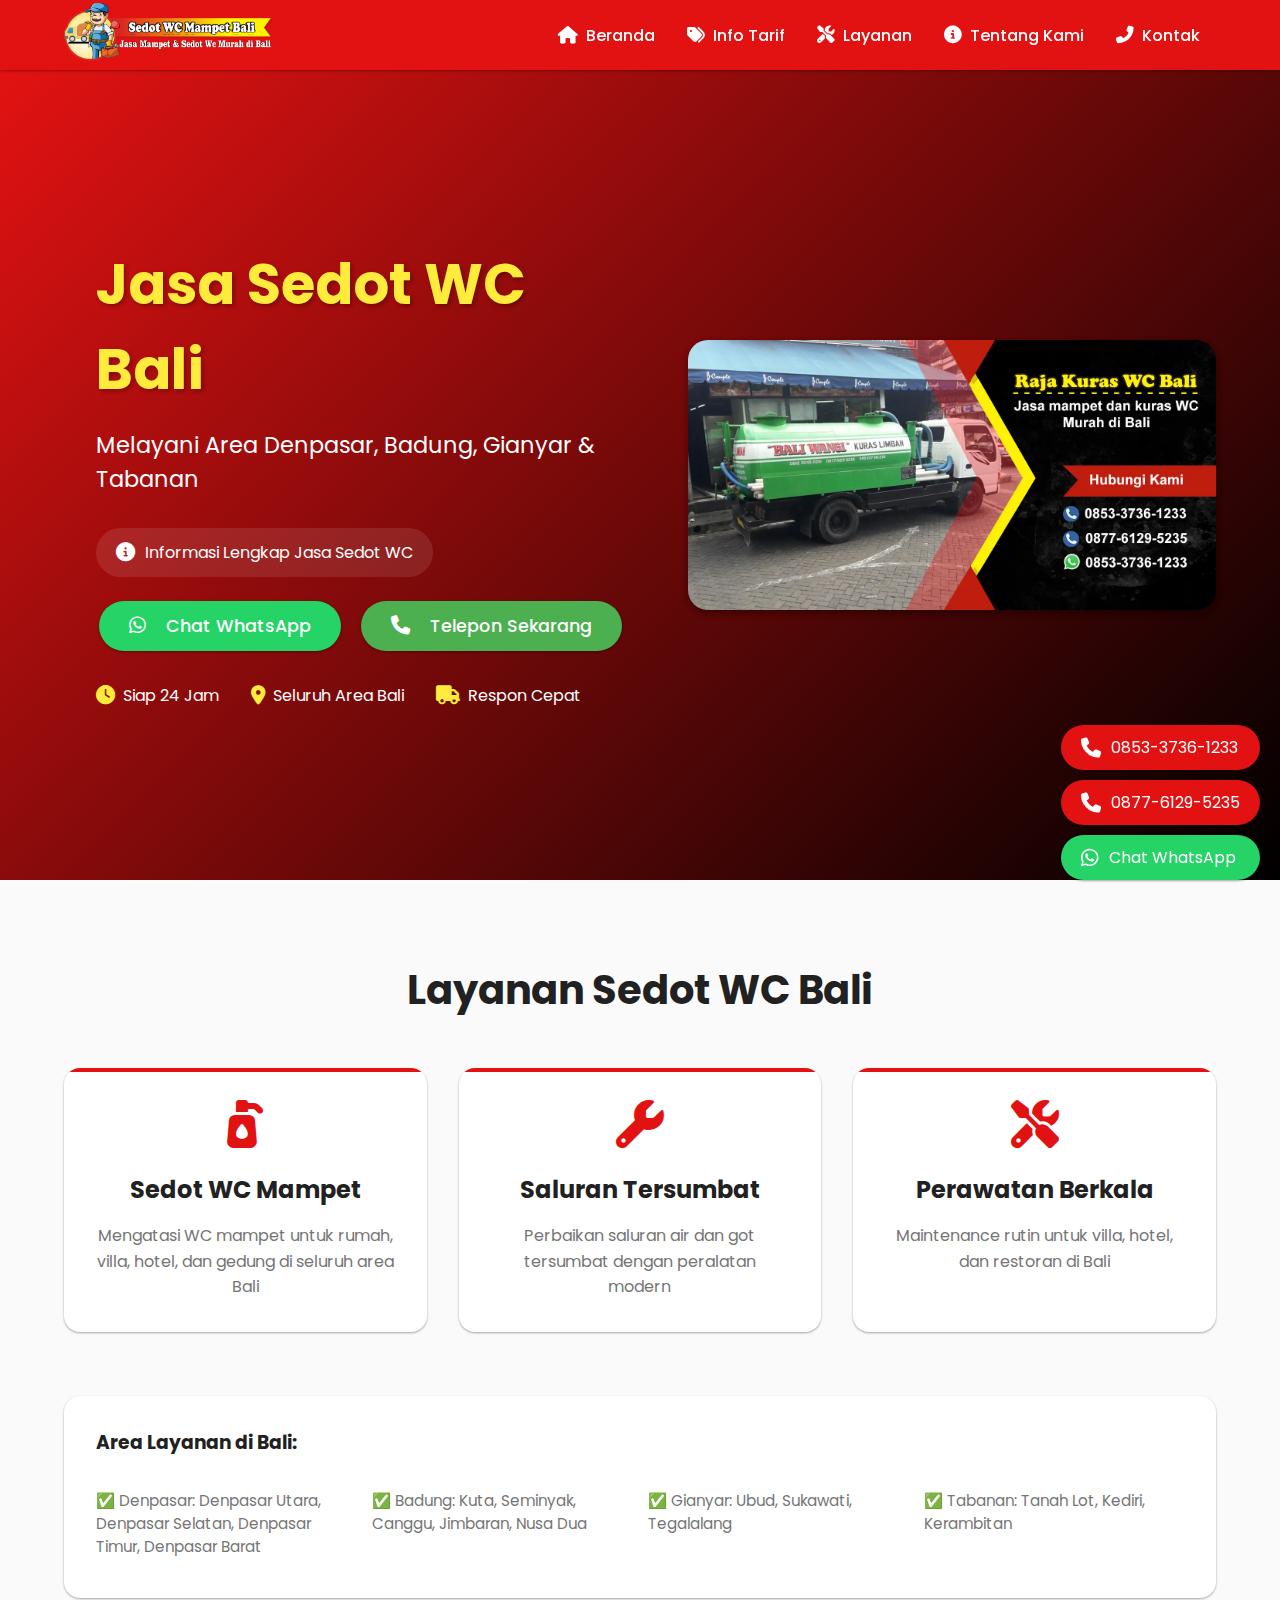
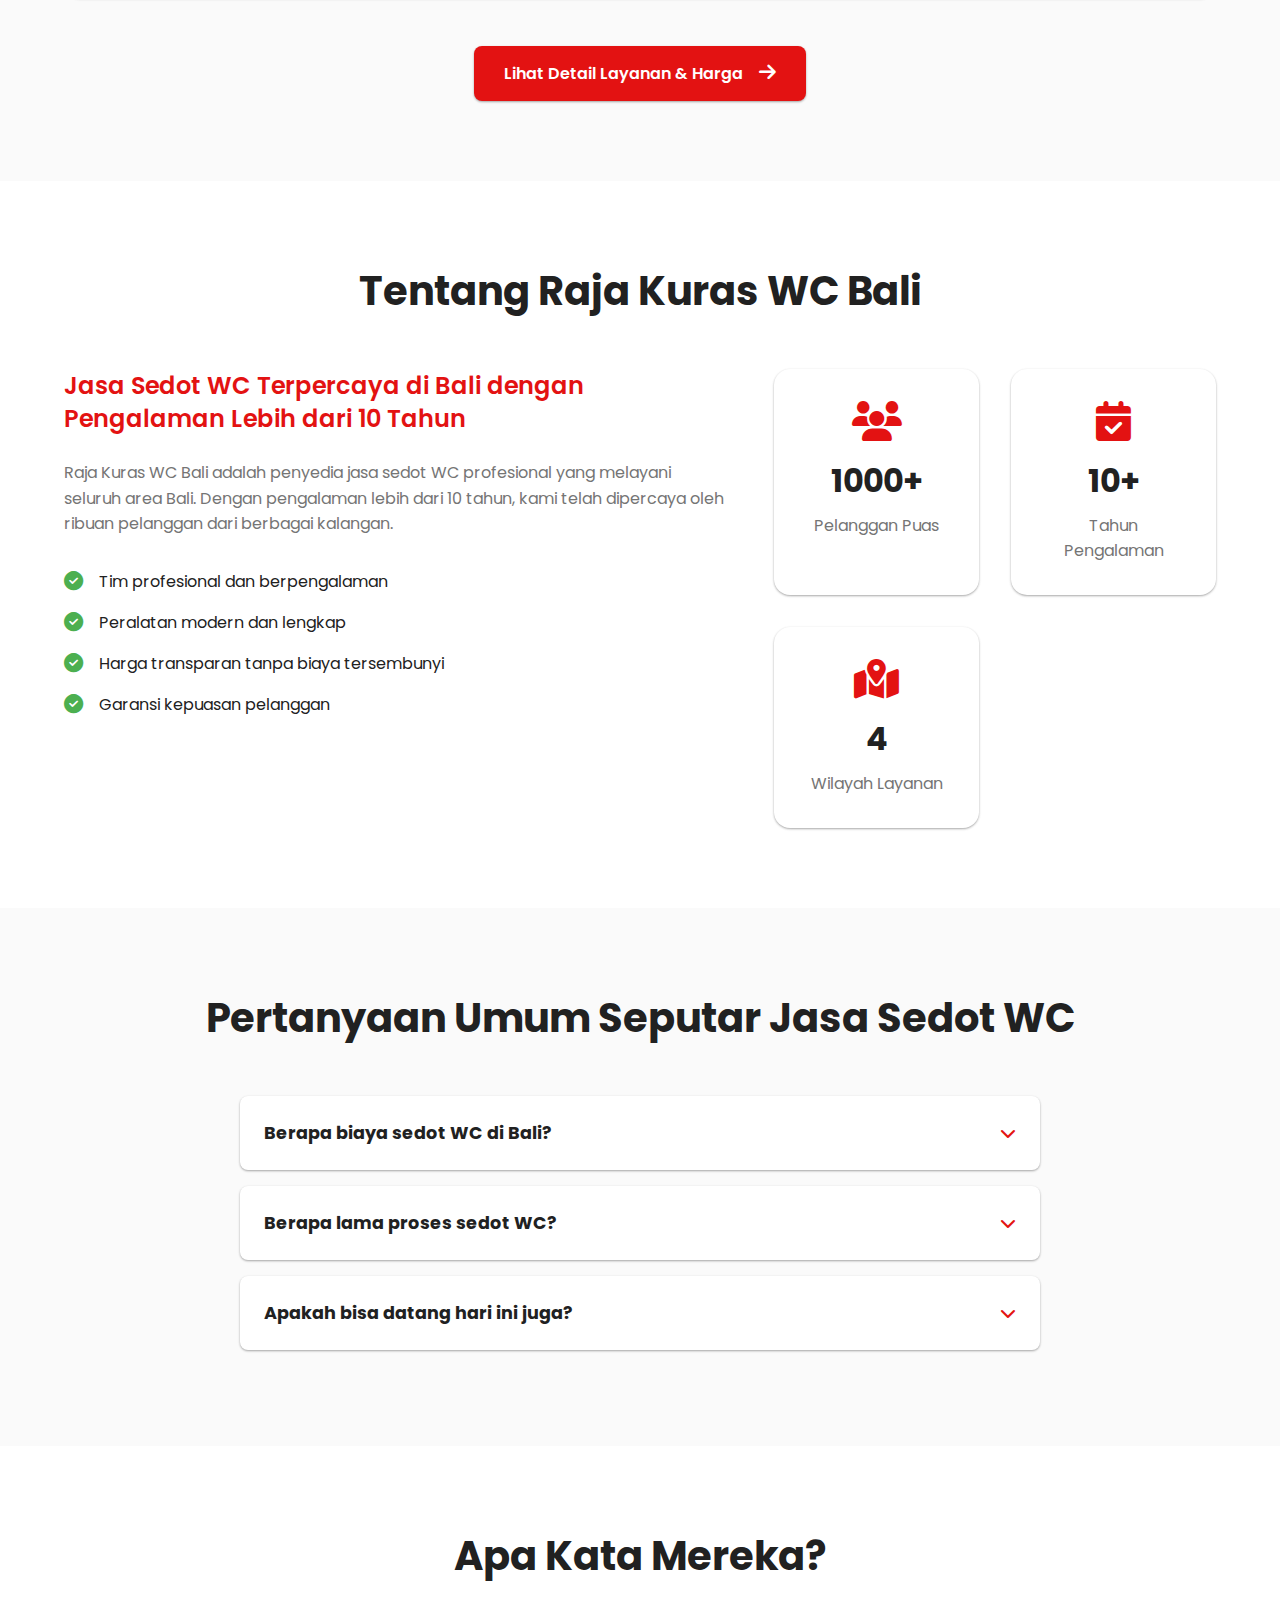
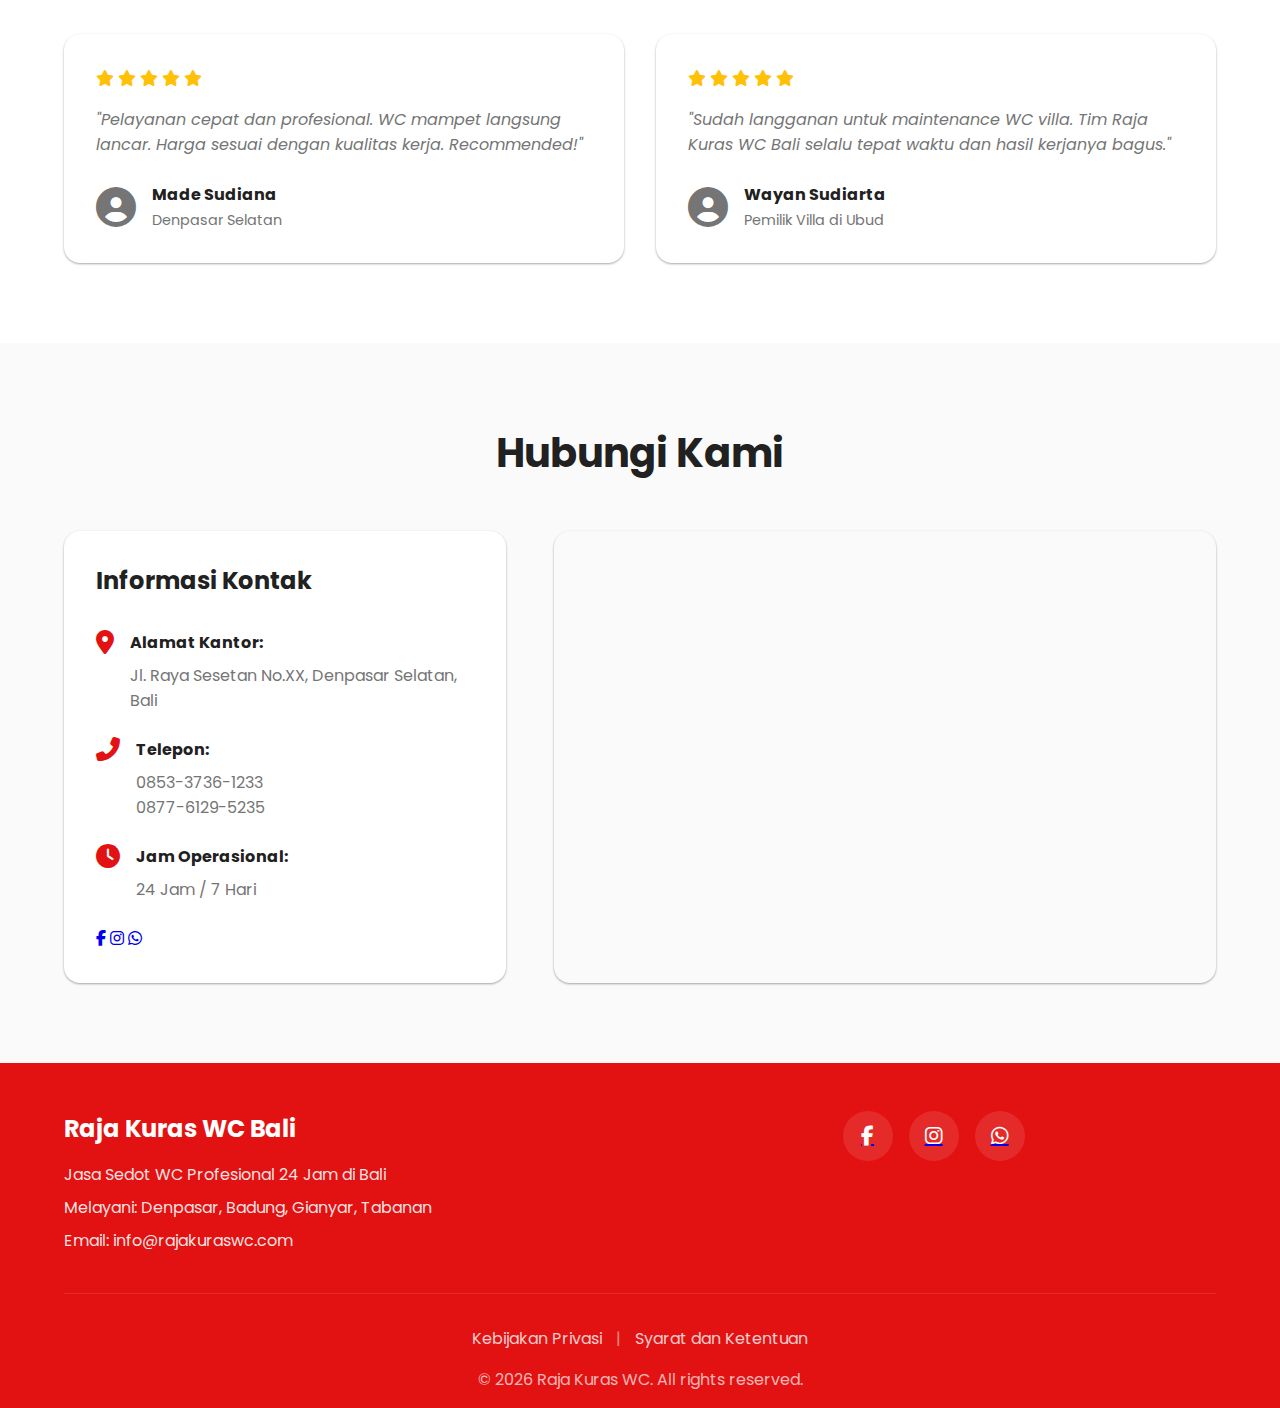
==== commit 5b8dcc59: "add icon and page" ====
--- a/index.html
+++ b/index.html
@@ -19,6 +19,7 @@
     <meta name="geo.placename" content="Bali">
     <meta name="geo.position" content="-8.409518;115.188916">
     <title>Jasa Sedot WC Bali 24 Jam | Raja Kuras WC Bali</title>
+    <link rel="icon" type="image/x-icon" href="images/icon.ico">
     <link rel="stylesheet" href="style.css">
     <link href="https://fonts.googleapis.com/css2?family=Poppins:wght@400;500;600;700&display=swap" rel="stylesheet">
     <link rel="stylesheet" href="https://cdnjs.cloudflare.com/ajax/libs/font-awesome/6.5.1/css/all.min.css">
@@ -33,6 +34,9 @@
       "name": "Raja Kuras WC Bali",
       "image": "images/logo.png",
       "description": "Jasa sedot WC profesional di Bali dengan layanan 24 jam",
+      "sameAs": [
+        "https://rajakuraswc.com/jasa-sedot-wc-bali.html"
+      ],
       "address": {
         "@type": "PostalAddress",
         "streetAddress": "Jl. Raya Sesetan",
@@ -40,6 +44,14 @@
         "addressRegion": "Bali",
         "postalCode": "80223",
         "addressCountry": "ID"
+      },
+      "potentialAction": {
+        "@type": "ReadAction",
+        "target": {
+          "@type": "EntryPoint",
+          "urlTemplate": "https://rajakuraswc.com/jasa-sedot-wc-bali.html",
+          "name": "Jasa Sedot WC Bali"
+        }
       },
       "geo": {
         "@type": "GeoCoordinates",
@@ -65,6 +77,43 @@
       }
     }
     </script>
+
+    <!-- Breadcrumbs Schema -->
+    <script type="application/ld+json">
+    {
+      "@context": "https://schema.org",
+      "@type": "BreadcrumbList",
+      "itemListElement": [{
+        "@type": "ListItem",
+        "position": 1,
+        "name": "Beranda",
+        "item": "https://rajakuraswc.com"
+      },
+      {
+        "@type": "ListItem",
+        "position": 2,
+        "name": "Jasa Sedot WC",
+        "item": "https://rajakuraswc.com/jasa-sedot-wc-bali.html"
+      }]
+    }
+    </script>
+
+    <!-- Sitelinks SearchBox -->
+    <script type="application/ld+json">
+    {
+      "@context": "https://schema.org",
+      "@type": "WebSite",
+      "url": "https://rajakuraswc.com/",
+      "potentialAction": {
+        "@type": "SearchAction",
+        "target": {
+          "@type": "EntryPoint",
+          "urlTemplate": "https://rajakuraswc.com/search?q={search_term_string}"
+        },
+        "query-input": "required name=search_term_string"
+      }
+    }
+    </script>
 </head>
 <body>
     <!-- Google Tag Manager (noscript) -->
@@ -122,6 +171,12 @@
             <div class="hero-content">
                 <h1>Jasa Sedot WC Bali</h1>
                 <p>Melayani Area Denpasar, Badung, Gianyar & Tabanan</p>
+                <div class="quick-links">
+                    <a href="jasa-sedot-wc-bali.html" class="quick-link">
+                        <i class="fas fa-info-circle"></i>
+                        Informasi Lengkap Jasa Sedot WC
+                    </a>
+                </div>
                 <div class="cta-buttons">
                     <a href="https://wa.me/6285337361233" class="cta-button whatsapp-cta">
                         <i class="fab fa-whatsapp"></i>
--- a/style.css
+++ b/style.css
@@ -477,14 +477,40 @@
 
 /* Update service card icon styles */
 .service-icon {
-    font-size: 40px;
+    font-size: 3rem;
     color: var(--primary-color);
     margin-bottom: 1.5rem;
     transition: transform 0.3s ease;
-}
-
-.service-card:hover .service-icon {
+    text-align: center;
+}
+
+.service-item:hover .service-icon {
     transform: scale(1.1);
+}
+
+.service-item {
+    text-align: center;
+    padding: 30px;
+    background: white;
+    border-radius: 10px;
+    box-shadow: var(--card-shadow);
+    transition: transform 0.3s ease;
+}
+
+.service-item:hover {
+    transform: translateY(-5px);
+}
+
+.service-item h3 {
+    color: var(--text-primary);
+    margin: 15px 0;
+    font-size: 1.5rem;
+}
+
+.service-item p {
+    color: var(--text-secondary);
+    line-height: 1.6;
+    margin: 0;
 }
 
 /* Responsive adjustments */
@@ -527,6 +553,14 @@
     
     .service-card .price {
         font-size: 1.5rem;
+    }
+
+    .service-icon {
+        font-size: 2.5rem;
+    }
+
+    .service-item h3 {
+        font-size: 1.3rem;
     }
 }
 
@@ -1414,4 +1448,324 @@
         width: 100%;
         justify-content: center;
     }
+}
+
+/* Blog Page Styles */
+.blog-page {
+    background-color: var(--background-light);
+    padding: 20px 0;
+}
+
+.blog-content {
+    max-width: 1200px;
+    margin: 0 auto;
+    padding: 20px;
+    background: white;
+    border-radius: 10px;
+    box-shadow: var(--card-shadow);
+}
+
+.blog-content h1 {
+    font-size: 2.5rem;
+    color: var(--text-primary);
+    margin-bottom: 1.5rem;
+    line-height: 1.3;
+}
+
+.blog-meta {
+    display: flex;
+    gap: 20px;
+    color: var(--text-secondary);
+    margin-bottom: 2rem;
+    font-size: 0.9rem;
+}
+
+.blog-meta span {
+    display: flex;
+    align-items: center;
+    gap: 5px;
+}
+
+.blog-hero-image {
+    margin: 2rem 0;
+    border-radius: 10px;
+    overflow: hidden;
+}
+
+.blog-hero-image img {
+    width: 100%;
+    height: auto;
+    object-fit: cover;
+}
+
+.table-of-contents {
+    background: #f8f9fa;
+    padding: 20px;
+    border-radius: 8px;
+    margin: 2rem 0;
+}
+
+.table-of-contents h2 {
+    font-size: 1.5rem;
+    margin-bottom: 1rem;
+    color: var(--text-primary);
+}
+
+.table-of-contents ul {
+    list-style: none;
+    padding: 0;
+}
+
+.table-of-contents li {
+    margin: 10px 0;
+}
+
+.table-of-contents a {
+    color: var(--primary-color);
+    text-decoration: none;
+    transition: color 0.3s ease;
+}
+
+.table-of-contents a:hover {
+    color: var(--accent-color);
+}
+
+.blog-content section {
+    margin: 3rem 0;
+}
+
+.blog-content h2 {
+    font-size: 2rem;
+    color: var(--text-primary);
+    margin-bottom: 1.5rem;
+}
+
+.blog-content h3 {
+    font-size: 1.5rem;
+    color: var(--text-primary);
+    margin: 1.5rem 0 1rem;
+}
+
+.blog-content p {
+    color: var(--text-secondary);
+    line-height: 1.6;
+    margin-bottom: 1rem;
+}
+
+.service-list {
+    display: grid;
+    grid-template-columns: repeat(auto-fit, minmax(300px, 1fr));
+    gap: 30px;
+    margin: 2rem 0;
+}
+
+.service-item {
+    background: white;
+    border-radius: 10px;
+    padding: 20px;
+    box-shadow: var(--card-shadow);
+    transition: transform 0.3s ease;
+}
+
+.service-item:hover {
+    transform: translateY(-5px);
+}
+
+.service-item img {
+    width: 100%;
+    height: 200px;
+    object-fit: cover;
+    border-radius: 8px;
+    margin-bottom: 1rem;
+}
+
+.advantages ul {
+    list-style: none;
+    padding: 0;
+}
+
+.advantages li {
+    margin: 15px 0;
+    padding-left: 25px;
+    position: relative;
+    color: var(--text-secondary);
+}
+
+.advantages li strong {
+    color: var(--text-primary);
+}
+
+.advantages li:before {
+    content: "✓";
+    color: var(--accent-color);
+    position: absolute;
+    left: 0;
+}
+
+.area-coverage {
+    background: white;
+    padding: 20px;
+    border-radius: 10px;
+    box-shadow: var(--card-shadow);
+}
+
+.price-info ul {
+    list-style: none;
+    padding: 0;
+}
+
+.price-info li {
+    margin: 15px 0;
+    padding: 15px;
+    background: #f8f9fa;
+    border-radius: 8px;
+    color: var(--text-primary);
+}
+
+.price-note {
+    font-size: 0.9rem;
+    color: var(--text-secondary);
+    font-style: italic;
+    margin-top: 1rem;
+}
+
+.order-steps ol {
+    counter-reset: step;
+    list-style: none;
+    padding: 0;
+}
+
+.order-steps li {
+    margin: 20px 0;
+    padding-left: 40px;
+    position: relative;
+    color: var(--text-secondary);
+}
+
+.order-steps li:before {
+    counter-increment: step;
+    content: counter(step);
+    position: absolute;
+    left: 0;
+    width: 30px;
+    height: 30px;
+    background: var(--primary-color);
+    color: white;
+    border-radius: 50%;
+    display: flex;
+    align-items: center;
+    justify-content: center;
+    font-weight: bold;
+}
+
+.cta-blog {
+    background: linear-gradient(135deg, var(--primary-color) 0%, #000 100%);
+    padding: 40px;
+    border-radius: 10px;
+    text-align: center;
+    color: white;
+    margin: 3rem 0;
+}
+
+.cta-blog h2 {
+    color: white;
+    margin-bottom: 1rem;
+}
+
+.cta-blog p {
+    color: rgba(255, 255, 255, 0.9);
+    margin-bottom: 2rem;
+}
+
+/* Responsive Design */
+@media (max-width: 768px) {
+    .blog-content h1 {
+        font-size: 2rem;
+    }
+
+    .blog-meta {
+        flex-direction: column;
+        gap: 10px;
+    }
+
+    .service-list {
+        grid-template-columns: 1fr;
+    }
+
+    .cta-blog {
+        padding: 20px;
+    }
+}
+
+.problem-list {
+    margin: 2rem 0;
+    padding: 20px;
+    background: #f8f9fa;
+    border-radius: 10px;
+}
+
+.problem-item {
+    display: flex;
+    align-items: center;
+    gap: 15px;
+    padding: 15px;
+    margin: 10px 0;
+    background: white;
+    border-radius: 8px;
+    box-shadow: var(--card-shadow);
+}
+
+.problem-item i {
+    font-size: 1.2rem;
+    color: var(--primary-color);
+    width: 24px;
+    text-align: center;
+}
+
+.problem-item span {
+    color: var(--text-secondary);
+    font-size: 1.1rem;
+}
+
+@media (max-width: 768px) {
+    .problem-item {
+        padding: 12px;
+    }
+    
+    .problem-item span {
+        font-size: 1rem;
+    }
+}
+
+.quick-links {
+    margin: 1.5rem 0;
+}
+
+.quick-link {
+    display: inline-flex;
+    align-items: center;
+    gap: 10px;
+    padding: 12px 20px;
+    background: rgba(255, 255, 255, 0.1);
+    border-radius: 30px;
+    color: white;
+    text-decoration: none;
+    font-size: 1rem;
+    transition: all 0.3s ease;
+}
+
+.quick-link:hover {
+    background: rgba(255, 255, 255, 0.2);
+    transform: translateY(-2px);
+}
+
+.quick-link i {
+    font-size: 1.2rem;
+}
+
+@media (max-width: 768px) {
+    .quick-link {
+        font-size: 0.9rem;
+        padding: 10px 15px;
+    }
 } 